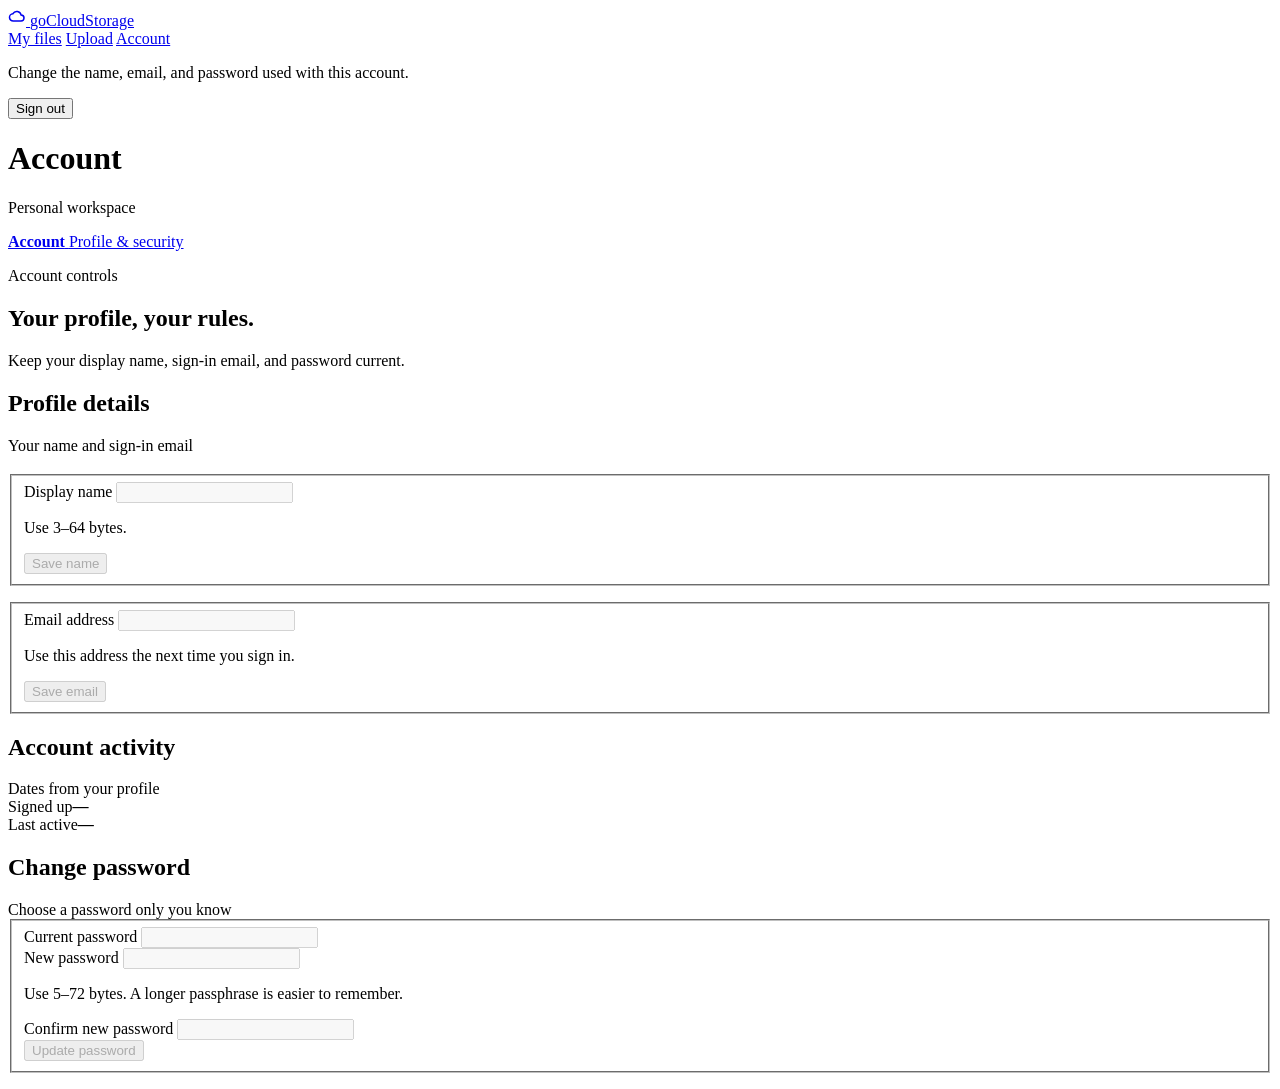
==== static/view/account.html @ 402de176 "feat: Integrated working frontend demo to existing backend logic" ====
<!doctype html>
<html lang="en">
<head>
  <meta charset="utf-8">
  <meta name="viewport" content="width=device-width, initial-scale=1">
  <meta name="description" content="Update your goCloudStorage username, email, and password.">
  <title>Account · goCloudStorage</title>
  <link rel="icon" href="/assets/favicon.svg" type="image/svg+xml">
  <link rel="stylesheet" href="/assets/styles.css">
  <script src="/assets/app.js" defer></script>
</head>
<body class="app-page" data-page="account">
  <div class="app-shell">
    <aside class="sidebar">
      <a class="brand" href="/" aria-label="goCloudStorage home">
        <span class="brand-mark" aria-hidden="true">
          <svg width="18" height="18" viewBox="0 0 24 24" fill="none"><path d="M7.2 17.4h9.9a4.1 4.1 0 0 0 .3-8.2A5.8 5.8 0 0 0 6.6 7.6a4.9 4.9 0 0 0 .6 9.8Z" stroke="currentColor" stroke-width="2"/></svg>
        </span>
        <span>goCloudStorage</span>
      </a>
      <nav class="sidebar-nav" aria-label="Workspace">
        <a href="/file/home">My files</a>
        <a href="/file/upload">Upload</a>
        <a href="/file/account" aria-current="page">Account</a>
      </nav>
      <div class="sidebar-foot">
        <p class="sidebar-caption">Change the name, email, and password used with this account.</p>
        <form class="signout-form" action="/api/sessions/signout" method="post">
          <button class="button button-secondary button-full" type="submit">Sign out</button>
        </form>
      </div>
    </aside>

    <main class="app-main">
      <header class="topbar">
        <div class="page-title">
          <h1>Account</h1>
          <p>Personal workspace</p>
        </div>
        <a class="user-chip" href="/file/account">
          <span class="user-avatar" data-avatar aria-hidden="true"></span>
          <span class="user-meta">
            <strong data-username>Account</strong>
            <span>Profile &amp; security</span>
          </span>
        </a>
      </header>

      <div class="content">
        <p id="page-status" class="status" role="status" aria-live="polite"></p>
        <div class="welcome-row">
          <div>
            <p class="eyebrow">Account controls</p>
            <h2>Your profile, your rules.</h2>
            <p>Keep your display name, sign-in email, and password current.</p>
          </div>
        </div>

        <div class="account-layout">
          <section class="surface account-card">
            <div class="surface-header">
              <div>
                <h2>Profile details</h2>
                <span>Your name and sign-in email</span>
              </div>
            </div>
            <div class="account-card-body">
              <div class="profile-heading">
                <span class="profile-avatar" data-avatar aria-hidden="true"></span>
                <div>
                  <h2 data-username></h2>
                  <p id="account-email"></p>
                </div>
              </div>

              <form class="form-stack account-form" data-update="name" id="name-form">
                <fieldset disabled>
                  <div class="field">
                    <label for="profile-name">Display name</label>
                    <input id="profile-name" name="userName" minlength="3" maxlength="64" autocomplete="nickname" required>
                    <p class="field-hint">Use 3–64 bytes.</p>
                  </div>
                  <button class="button button-primary" type="submit">Save name</button>
                </fieldset>
                <p class="status" role="status" aria-live="polite"></p>
              </form>

              <form class="form-stack account-form" data-update="email" id="email-form">
                <fieldset disabled>
                  <div class="field">
                    <label for="profile-email">Email address</label>
                    <input id="profile-email" name="email" type="email" maxlength="254" autocomplete="email" required>
                    <p class="field-hint">Use this address the next time you sign in.</p>
                  </div>
                  <button class="button button-primary" type="submit">Save email</button>
                </fieldset>
                <p class="status" role="status" aria-live="polite"></p>
              </form>
            </div>
          </section>

          <div class="account-side">
            <section class="surface account-card">
              <div class="surface-header">
                <div>
                  <h2>Account activity</h2>
                  <span>Dates from your profile</span>
                </div>
              </div>
              <div class="account-card-body">
                <div class="account-facts">
                  <div class="fact-row"><span>Signed up</span><strong id="account-signup">—</strong></div>
                  <div class="fact-row"><span>Last active</span><strong id="account-active">—</strong></div>
                </div>
              </div>
            </section>

            <section class="surface account-card">
              <div class="surface-header">
                <div>
                  <h2>Change password</h2>
                  <span>Choose a password only you know</span>
                </div>
              </div>
              <div class="account-card-body">
                <form class="form-stack account-form" data-update="password" id="password-form">
                  <fieldset disabled>
                    <div class="field">
                      <label for="current-password">Current password</label>
                      <input id="current-password" type="password" name="currentPwd" autocomplete="current-password" minlength="5" maxlength="72" required>
                    </div>
                    <div class="field">
                      <label for="new-password">New password</label>
                      <input id="new-password" type="password" name="newPwd" autocomplete="new-password" minlength="5" maxlength="72" required>
                      <p class="field-hint">Use 5–72 bytes. A longer passphrase is easier to remember.</p>
                    </div>
                    <div class="field">
                      <label for="confirm-password">Confirm new password</label>
                      <input id="confirm-password" type="password" name="confirmPassword" autocomplete="new-password" required>
                    </div>
                    <button class="button button-primary" type="submit">Update password</button>
                  </fieldset>
                  <p class="status" role="status" aria-live="polite"></p>
                </form>
              </div>
            </section>
          </div>
        </div>
      </div>
    </main>
  </div>
</body>
</html>
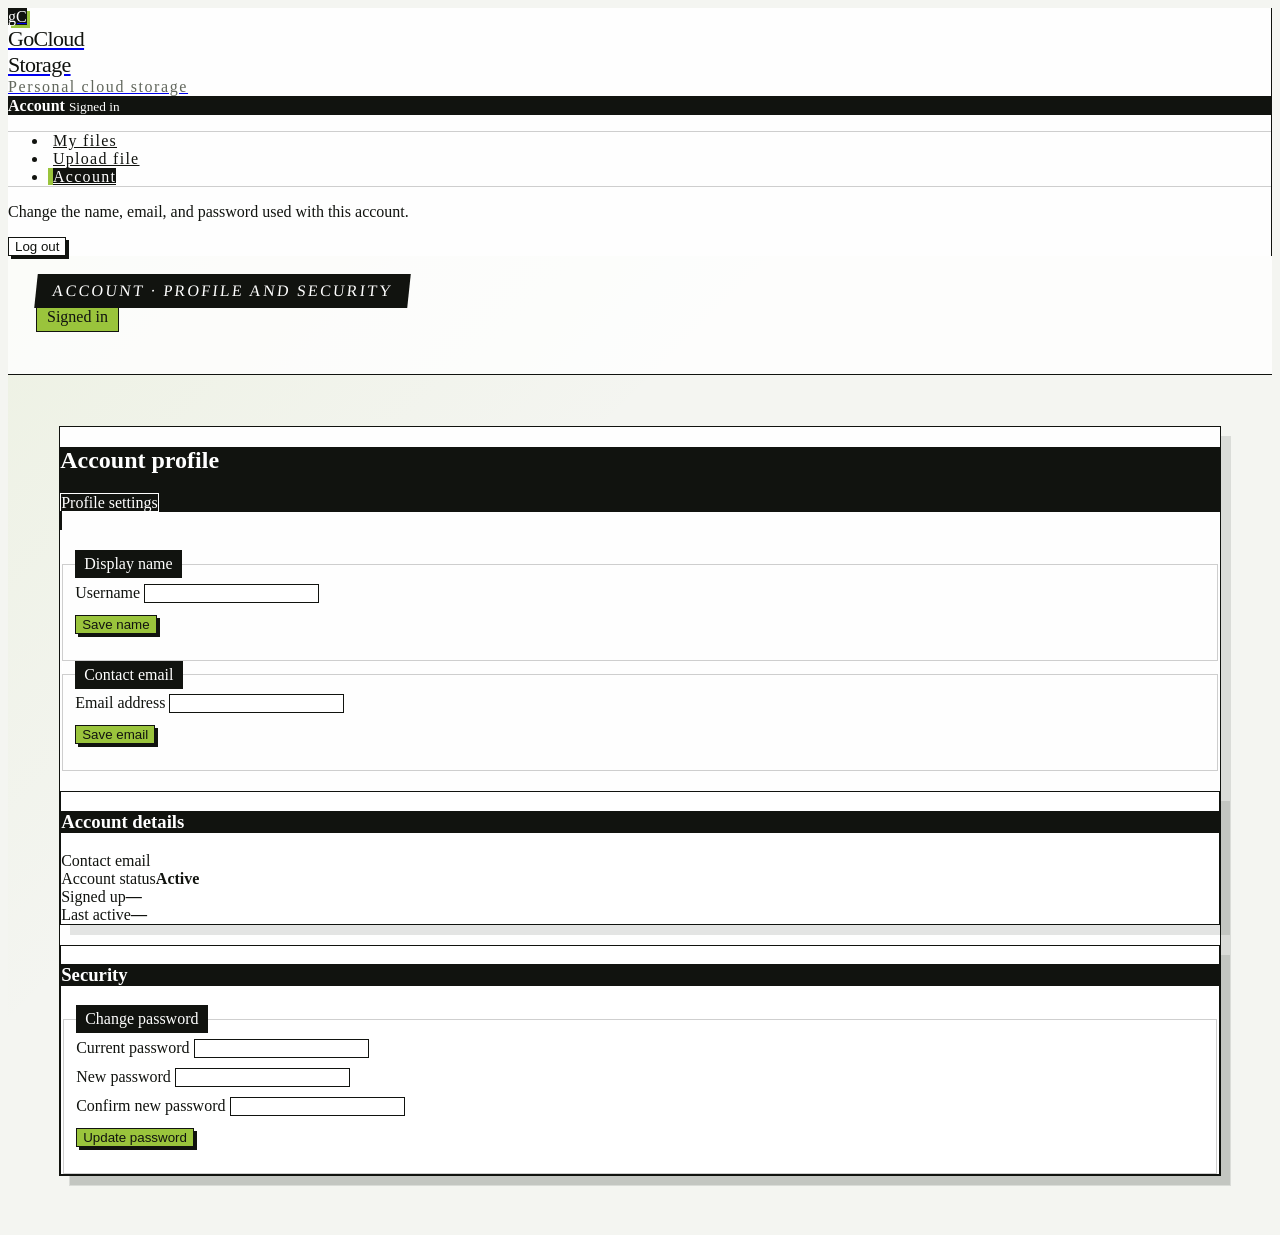
==== commit bf1b8de2: "updated view and readme" ====
--- a/static/view/account.html
+++ b/static/view/account.html
@@ -1,153 +1,205 @@
 <!doctype html>
 <html lang="en">
-<head>
-  <meta charset="utf-8">
-  <meta name="viewport" content="width=device-width, initial-scale=1">
-  <meta name="description" content="Update your goCloudStorage username, email, and password.">
-  <title>Account · goCloudStorage</title>
-  <link rel="icon" href="/assets/favicon.svg" type="image/svg+xml">
-  <link rel="stylesheet" href="/assets/styles.css">
-  <script src="/assets/app.js" defer></script>
-</head>
-<body class="app-page" data-page="account">
-  <div class="app-shell">
-    <aside class="sidebar">
-      <a class="brand" href="/" aria-label="goCloudStorage home">
-        <span class="brand-mark" aria-hidden="true">
-          <svg width="18" height="18" viewBox="0 0 24 24" fill="none"><path d="M7.2 17.4h9.9a4.1 4.1 0 0 0 .3-8.2A5.8 5.8 0 0 0 6.6 7.6a4.9 4.9 0 0 0 .6 9.8Z" stroke="currentColor" stroke-width="2"/></svg>
-        </span>
-        <span>goCloudStorage</span>
-      </a>
-      <nav class="sidebar-nav" aria-label="Workspace">
-        <a href="/file/home">My files</a>
-        <a href="/file/upload">Upload</a>
-        <a href="/file/account" aria-current="page">Account</a>
-      </nav>
-      <div class="sidebar-foot">
-        <p class="sidebar-caption">Change the name, email, and password used with this account.</p>
-        <form class="signout-form" action="/api/sessions/signout" method="post">
-          <button class="button button-secondary button-full" type="submit">Sign out</button>
-        </form>
-      </div>
-    </aside>
-
-    <main class="app-main">
-      <header class="topbar">
-        <div class="page-title">
-          <h1>Account</h1>
-          <p>Personal workspace</p>
+  <head>
+    <meta charset="utf-8">
+    <meta name="viewport" content="width=device-width, initial-scale=1">
+    <meta name="description" content="Update your goCloudStorage username, email, and password.">
+    <link rel="icon" type="image/svg+xml" href="/assets/favicon.svg">
+    <title>Account — goCloudStorage</title>
+    <link rel="stylesheet" href="/assets/styles.css?v=3">
+    <link rel="preconnect" href="https://fonts.googleapis.com">
+    <link rel="preconnect" href="https://fonts.gstatic.com" crossorigin>
+    <link href="https://fonts.googleapis.com/css2?family=IBM+Plex+Mono:wght@400;500;600;700&family=Space+Grotesk:wght@500;600;700;800&display=swap" rel="stylesheet">
+    <style>
+      body.rhine-theme { --r-ink:#11130f; --r-paper:#f4f5f1; --r-white:#fff; --r-green:#9ac43c; --r-line:rgba(17,19,15,.2); background:var(--r-paper); color:var(--r-ink); }
+      body.rhine-theme::before { background:linear-gradient(rgba(17,19,15,.035) 1px,transparent 1px),linear-gradient(90deg,rgba(17,19,15,.025) 1px,transparent 1px); background-size:100% 36px,36px 100%; mix-blend-mode:normal; }
+      .rhine-theme .app-shell { grid-template-columns:260px minmax(0,1fr); min-height:100vh; }
+      .rhine-theme .sidebar { background:rgba(255,255,255,.9); border-right:1px solid var(--r-ink); box-shadow:none; }
+      .rhine-theme .sidebar::before { inset:16px; border:1px solid var(--r-line); background:none; }
+      .rhine-theme .sidebar-head { border-bottom:1px solid var(--r-ink); }
+      .rhine-theme .brand-mark { background:var(--r-ink); color:var(--r-white); border:0; box-shadow:3px 3px 0 var(--r-green); }
+      .rhine-theme .brand-title { color:var(--r-ink); font-size:22px; letter-spacing:-.03em; }
+      .rhine-theme .brand-sub { color:#62675d; letter-spacing:.1em; }
+      .rhine-theme .sidebar-user { background:var(--r-ink); border:0; color:var(--r-white); }
+      .rhine-theme .sidebar-user strong { color:var(--r-white); }
+      .rhine-theme .user-avatar { background:var(--r-green); color:var(--r-ink); border:0; }
+      .rhine-theme .sidebar-nav { border-top:1px solid var(--r-line); border-bottom:1px solid var(--r-line); }
+      .rhine-theme .sidebar-nav a { border:0; border-left:5px solid transparent; color:var(--r-ink); background:transparent; letter-spacing:.08em; }
+      .rhine-theme .sidebar-nav a:hover { background:rgba(154,196,60,.14); }
+      .rhine-theme .sidebar-nav a.is-active { background:var(--r-ink); color:var(--r-white); border-left-color:var(--r-green); }
+      .rhine-theme .sidebar-foot { border-top:0; }
+      .rhine-theme .app-main { background:linear-gradient(135deg,rgba(154,196,60,.08),transparent 35%); }
+      .rhine-theme .topbar { min-height:82px; background:rgba(255,255,255,.8); border-bottom:1px solid var(--r-ink); box-shadow:none; padding:18px 28px; }
+      .rhine-theme .topbar-title { display:inline-block; background:var(--r-ink); color:var(--r-white); padding:8px 16px; letter-spacing:.14em; transform:skewX(-6deg); }
+      .rhine-theme .led-indicator { background:var(--r-green); color:var(--r-ink); border:1px solid var(--r-ink); padding:6px 10px; }
+      .rhine-theme .led-indicator::before { display:none; }
+      .rhine-theme .content { padding:clamp(22px,4vw,54px); }
+      .rhine-theme .card,.rhine-theme .surface { background:rgba(255,255,255,.95); border:1px solid var(--r-ink); border-radius:0; box-shadow:10px 10px 0 rgba(17,19,15,.11); }
+      .rhine-theme .card::before { height:8px; background:var(--r-green); }
+      .rhine-theme .card-head { background:var(--r-ink); color:var(--r-white); border-bottom:0; }
+      .rhine-theme .card-head h2,.rhine-theme .card-head h3 { color:var(--r-white); }
+      .rhine-theme .chip { border:1px solid var(--r-white); background:transparent; color:var(--r-white); box-shadow:none; }
+      .rhine-theme .upload-card { background:rgba(255,255,255,.96); }
+      .rhine-theme .upload-card .card-head { padding:12px 14px; margin:-18px -18px 18px; }
+      .rhine-theme .upload-zone { background:linear-gradient(135deg,rgba(154,196,60,.13),rgba(255,255,255,.8)); border:1px dashed var(--r-ink); }
+      .rhine-theme .file-picker + label { background:var(--r-ink); color:var(--r-white); border:1px solid var(--r-ink); box-shadow:4px 4px 0 var(--r-green); }
+      .rhine-theme .button { border:1px solid var(--r-ink); border-radius:0; box-shadow:3px 3px 0 var(--r-ink); }
+      .rhine-theme .button-primary { background:var(--r-green); color:var(--r-ink); }
+      .rhine-theme .button-secondary { background:var(--r-white); color:var(--r-ink); }
+      .rhine-theme .files-table thead { background:var(--r-ink); }
+      .rhine-theme .files-table tbody td { border-color:var(--r-line); }
+      .rhine-theme .file-type { background:var(--r-green); border:1px solid var(--r-ink); }
+      .rhine-theme .row-action { border:1px solid var(--r-ink); box-shadow:2px 2px 0 var(--r-ink); background:var(--r-white); }
+      .rhine-theme .row-action.danger { background:#f0d9d2; color:#6d261c; }
+      .rhine-theme .pager { border-top:1px solid var(--r-ink); background:#f0f2ec; }
+      .rhine-theme input { border:1px solid var(--r-ink); border-radius:0; background:var(--r-white); box-shadow:none; }
+      .rhine-theme input:focus { outline:3px solid rgba(154,196,60,.42); border-color:var(--r-ink); }
+      .rhine-theme fieldset { border:1px solid var(--r-line); }
+      .rhine-theme legend { background:var(--r-ink); color:var(--r-white); padding:5px 9px; }
+      .rhine-theme .profile-avatar { background:var(--r-green); color:var(--r-ink); border:1px solid var(--r-ink); }
+      .rhine-theme dialog { border:1px solid var(--r-ink); border-radius:0; box-shadow:14px 14px 0 rgba(17,19,15,.2); }
+      .rhine-theme dialog::backdrop { background:rgba(17,19,15,.62); }
+      .rhine-theme progress { border:1px solid var(--r-ink); }
+      .rhine-theme progress::-webkit-progress-value { background:var(--r-green); }
+      @media(max-width:960px){ .rhine-theme .app-shell{grid-template-columns:1fr}.rhine-theme .sidebar{border-right:0;border-bottom:1px solid var(--r-ink)}.rhine-theme .content{padding:20px}.rhine-theme .topbar{padding:14px 18px}.rhine-theme .content-grid{grid-template-columns:1fr} }
+    </style>
+  </head>
+  <body class="app-page rhine-theme" data-page="account">
+    <div class="app-shell">
+      <aside class="sidebar" aria-label="Application">
+        <div class="sidebar-head">
+          <a class="brand-block" href="/file/home" aria-label="Go to main page">
+            <span class="brand-mark">gC</span>
+            <div>
+              <div class="brand-title">GoCloud<br>Storage</div>
+              <div class="brand-sub">Personal cloud storage</div>
+            </div>
+          </a>
         </div>
-        <a class="user-chip" href="/file/account">
+
+        <div class="sidebar-user" aria-label="Current user">
           <span class="user-avatar" data-avatar aria-hidden="true"></span>
-          <span class="user-meta">
+          <div class="user-meta">
             <strong data-username>Account</strong>
-            <span>Profile &amp; security</span>
-          </span>
-        </a>
-      </header>
-
-      <div class="content">
-        <p id="page-status" class="status" role="status" aria-live="polite"></p>
-        <div class="welcome-row">
-          <div>
-            <p class="eyebrow">Account controls</p>
-            <h2>Your profile, your rules.</h2>
-            <p>Keep your display name, sign-in email, and password current.</p>
+            <small>Signed in</small>
           </div>
         </div>
 
-        <div class="account-layout">
-          <section class="surface account-card">
-            <div class="surface-header">
-              <div>
-                <h2>Profile details</h2>
-                <span>Your name and sign-in email</span>
-              </div>
+        <ul class="sidebar-nav" aria-label="Primary">
+          <li><a href="/file/home">My files</a></li>
+          <li><a href="/file/upload">Upload file</a></li>
+          <li><a class="is-active" href="/file/account">Account</a></li>
+        </ul>
+
+        <div class="sidebar-foot">
+          <p class="sidebar-caption">Change the name, email, and password used with this account.</p>
+          <form class="signout-form" action="/api/sessions/signout" method="post">
+            <button class="button button-secondary button-full" type="submit">Log out</button>
+          </form>
+        </div>
+      </aside>
+
+      <main class="app-main">
+        <header class="topbar">
+          <div class="topbar-title">ACCOUNT · PROFILE AND SECURITY</div>
+          <div class="topbar-right">
+            <span class="led-indicator">Signed in</span>
+            <span id="page-status" class="status" role="status" aria-live="polite"></span>
+          </div>
+        </header>
+
+        <section class="content content-wide">
+          <div class="card profile-card panel-stack" aria-label="Profile">
+            <div class="card-head">
+              <h2>Account profile</h2>
+              <span class="chip">Profile settings</span>
             </div>
-            <div class="account-card-body">
-              <div class="profile-heading">
+            <div class="card-body">
+              <div class="profile-header">
                 <span class="profile-avatar" data-avatar aria-hidden="true"></span>
-                <div>
+                <div class="profile-info">
                   <h2 data-username></h2>
-                  <p id="account-email"></p>
-                </div>
-              </div>
-
-              <form class="form-stack account-form" data-update="name" id="name-form">
-                <fieldset disabled>
-                  <div class="field">
-                    <label for="profile-name">Display name</label>
-                    <input id="profile-name" name="userName" minlength="3" maxlength="64" autocomplete="nickname" required>
-                    <p class="field-hint">Use 3–64 bytes.</p>
+                </div>
+              </div>
+
+              <div class="account-panel" style="margin-top: 20px;">
+                <form class="form-stack account-form" data-update="name" id="name-form">
+                  <fieldset>
+                    <legend>Display name</legend>
+                    <div class="field">
+                      <label for="profile-name">Username</label>
+                      <input id="profile-name" name="userName" minlength="3" maxlength="64" autocomplete="nickname" required>
+                    </div>
+                    <div style="margin-top: 12px;">
+                      <button class="button button-primary" type="submit">Save name</button>
+                    </div>
+                    <p class="status" role="status" style="margin-top: 10px;"></p>
+                  </fieldset>
+                </form>
+
+                <form class="form-stack account-form" data-update="email" id="email-form">
+                  <fieldset>
+                    <legend>Contact email</legend>
+                    <div class="field">
+                      <label for="profile-email">Email address</label>
+                      <input id="profile-email" name="email" type="email" maxlength="254" autocomplete="email" required>
+                    </div>
+                    <div style="margin-top: 12px;">
+                      <button class="button button-primary" type="submit">Save email</button>
+                    </div>
+                    <p class="status" role="status" style="margin-top: 10px;"></p>
+                  </fieldset>
+                </form>
+              </div>
+
+              <div class="card" style="margin-top: 20px;">
+                <div class="card-head">
+                  <h3>Account details</h3>
+                </div>
+                <div class="card-body">
+                  <div class="facts-grid">
+                    <div class="fact-row"><span>Contact email</span><strong id="account-email"></strong></div>
+                    <div class="fact-row"><span>Account status</span><strong>Active</strong></div>
+                    <div class="fact-row"><span>Signed up</span><strong id="account-signup">—</strong></div>
+                    <div class="fact-row"><span>Last active</span><strong id="account-active">—</strong></div>
                   </div>
-                  <button class="button button-primary" type="submit">Save name</button>
-                </fieldset>
-                <p class="status" role="status" aria-live="polite"></p>
-              </form>
-
-              <form class="form-stack account-form" data-update="email" id="email-form">
-                <fieldset disabled>
-                  <div class="field">
-                    <label for="profile-email">Email address</label>
-                    <input id="profile-email" name="email" type="email" maxlength="254" autocomplete="email" required>
-                    <p class="field-hint">Use this address the next time you sign in.</p>
-                  </div>
-                  <button class="button button-primary" type="submit">Save email</button>
-                </fieldset>
-                <p class="status" role="status" aria-live="polite"></p>
-              </form>
+                </div>
+              </div>
+
+              <div class="card" style="margin-top: 20px;">
+                <div class="card-head">
+                  <h3>Security</h3>
+                </div>
+                <div class="card-body">
+                  <form class="form-stack account-form" data-update="password" id="password-form">
+                    <fieldset>
+                      <legend>Change password</legend>
+                      <div class="field">
+                        <label for="current-password">Current password</label>
+                        <input id="current-password" type="password" name="currentPwd" autocomplete="current-password" minlength="5" maxlength="72" required>
+                      </div>
+                      <div class="field" style="margin-top: 10px;">
+                        <label for="new-password">New password</label>
+                        <input id="new-password" type="password" name="newPwd" autocomplete="new-password" minlength="5" maxlength="72" required>
+                      </div>
+                      <div class="field" style="margin-top: 10px;">
+                        <label for="confirm-password">Confirm new password</label>
+                        <input id="confirm-password" type="password" name="confirmPassword" autocomplete="new-password" required>
+                      </div>
+                      <div style="margin-top: 12px;">
+                        <button class="button button-primary" type="submit">Update password</button>
+                      </div>
+                      <p class="status" role="status" style="margin-top: 10px;"></p>
+                    </fieldset>
+                  </form>
+                </div>
+              </div>
             </div>
-          </section>
-
-          <div class="account-side">
-            <section class="surface account-card">
-              <div class="surface-header">
-                <div>
-                  <h2>Account activity</h2>
-                  <span>Dates from your profile</span>
-                </div>
-              </div>
-              <div class="account-card-body">
-                <div class="account-facts">
-                  <div class="fact-row"><span>Signed up</span><strong id="account-signup">—</strong></div>
-                  <div class="fact-row"><span>Last active</span><strong id="account-active">—</strong></div>
-                </div>
-              </div>
-            </section>
-
-            <section class="surface account-card">
-              <div class="surface-header">
-                <div>
-                  <h2>Change password</h2>
-                  <span>Choose a password only you know</span>
-                </div>
-              </div>
-              <div class="account-card-body">
-                <form class="form-stack account-form" data-update="password" id="password-form">
-                  <fieldset disabled>
-                    <div class="field">
-                      <label for="current-password">Current password</label>
-                      <input id="current-password" type="password" name="currentPwd" autocomplete="current-password" minlength="5" maxlength="72" required>
-                    </div>
-                    <div class="field">
-                      <label for="new-password">New password</label>
-                      <input id="new-password" type="password" name="newPwd" autocomplete="new-password" minlength="5" maxlength="72" required>
-                      <p class="field-hint">Use 5–72 bytes. A longer passphrase is easier to remember.</p>
-                    </div>
-                    <div class="field">
-                      <label for="confirm-password">Confirm new password</label>
-                      <input id="confirm-password" type="password" name="confirmPassword" autocomplete="new-password" required>
-                    </div>
-                    <button class="button button-primary" type="submit">Update password</button>
-                  </fieldset>
-                  <p class="status" role="status" aria-live="polite"></p>
-                </form>
-              </div>
-            </section>
           </div>
-        </div>
-      </div>
-    </main>
-  </div>
-</body>
+        </section>
+      </main>
+    </div>
+
+    <script src="/assets/app.js?v=3"></script>
+  </body>
 </html>
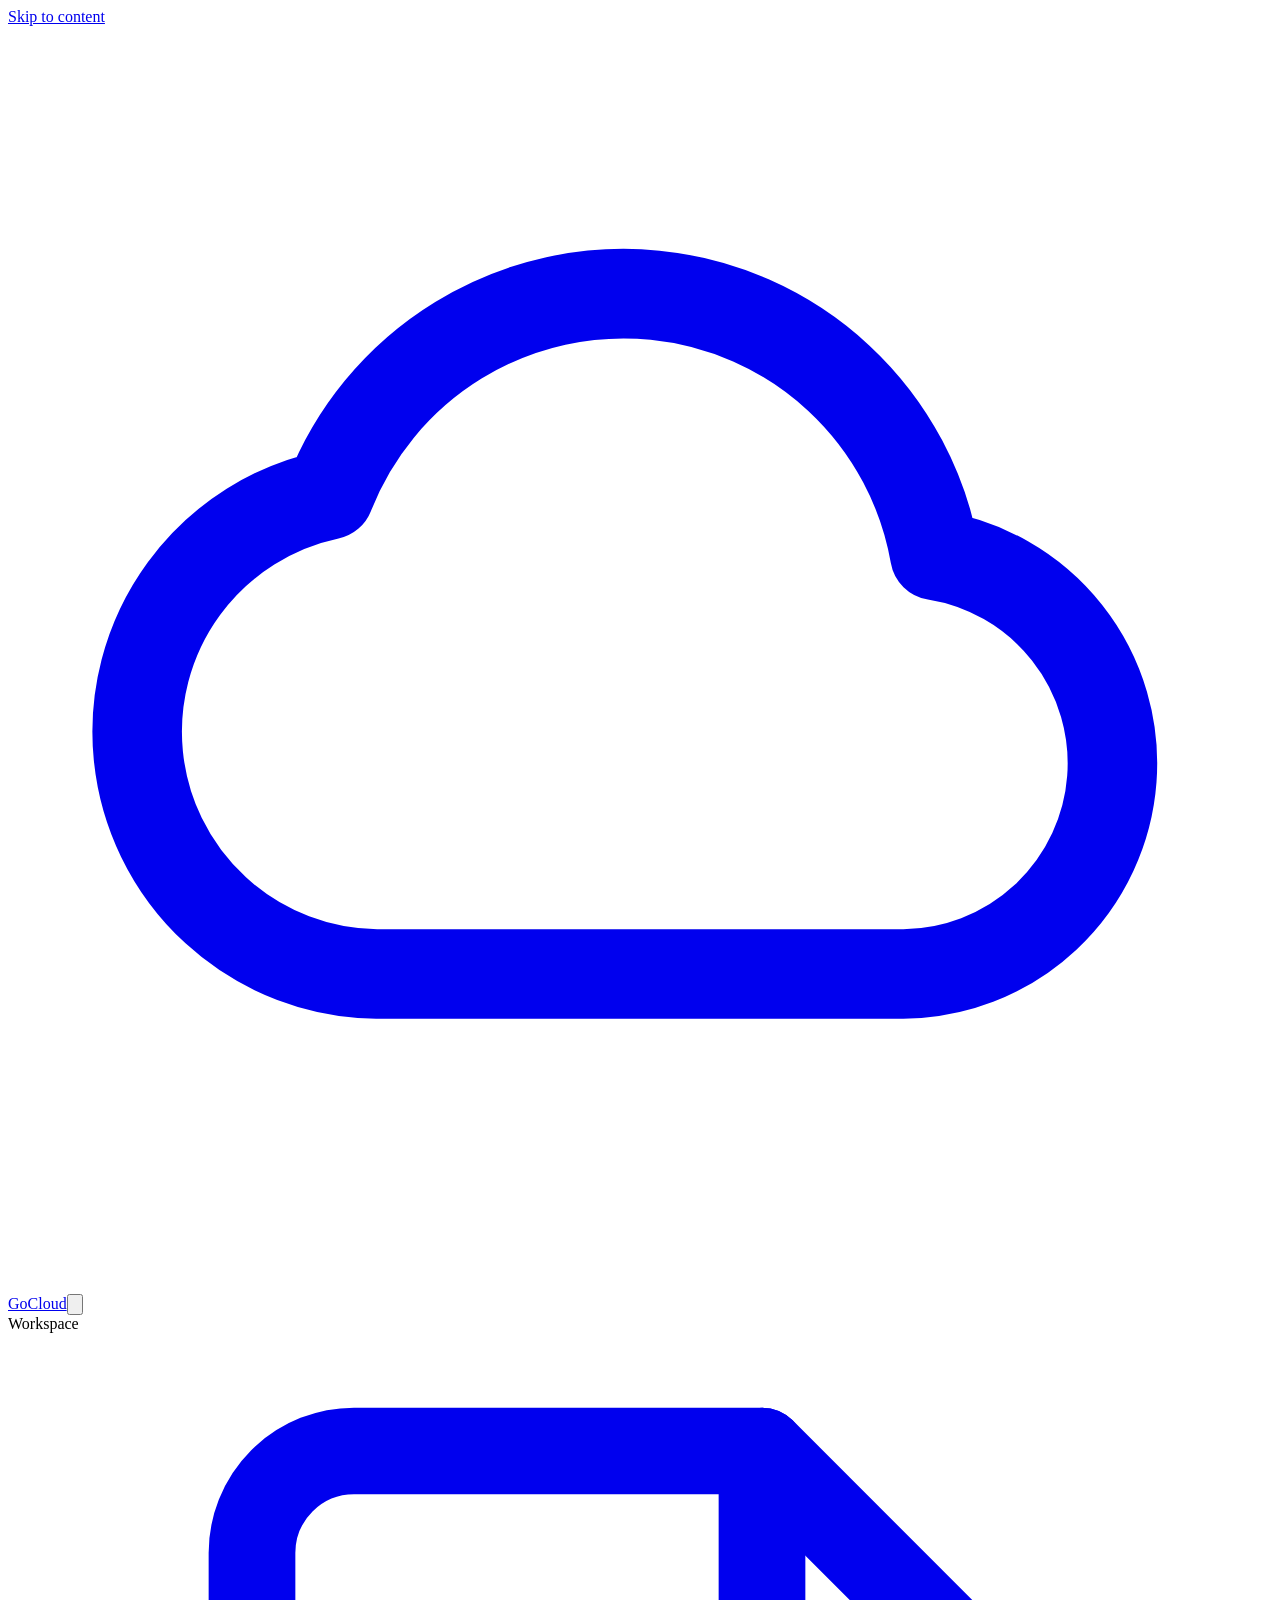
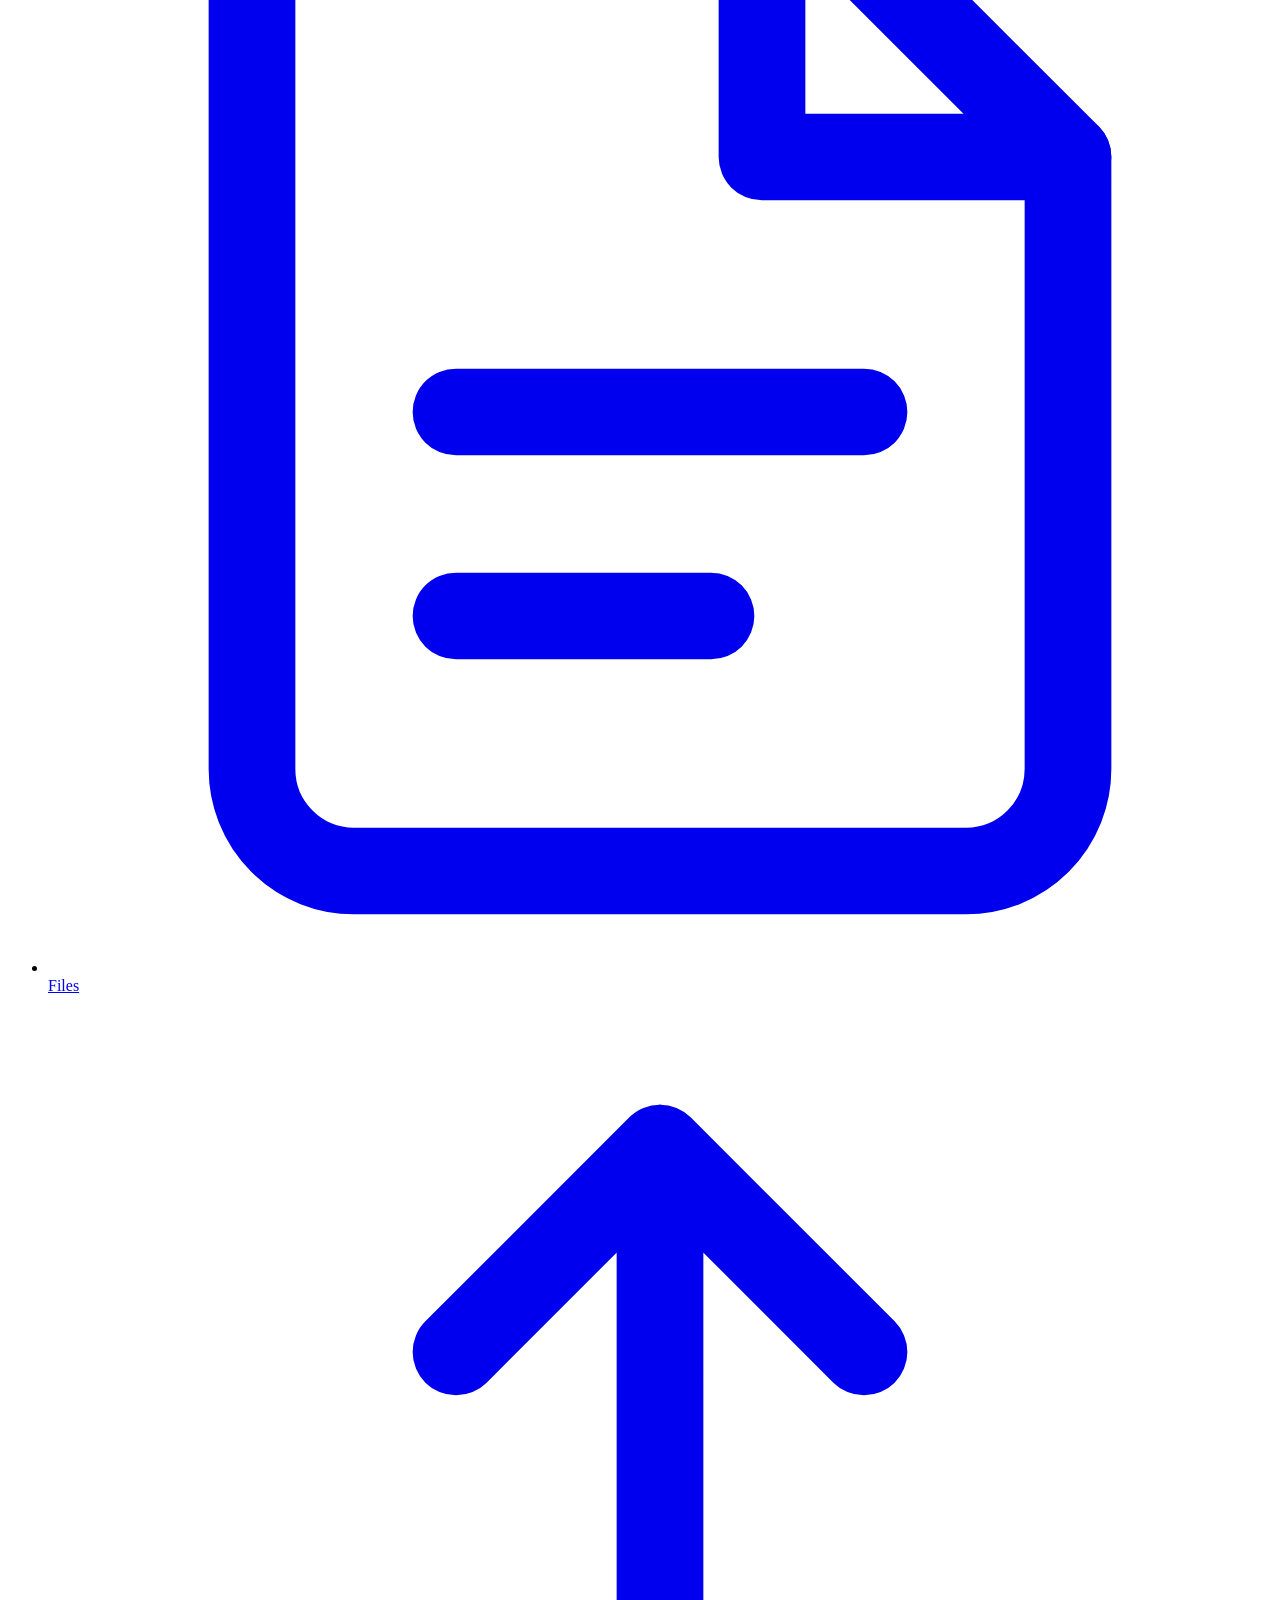
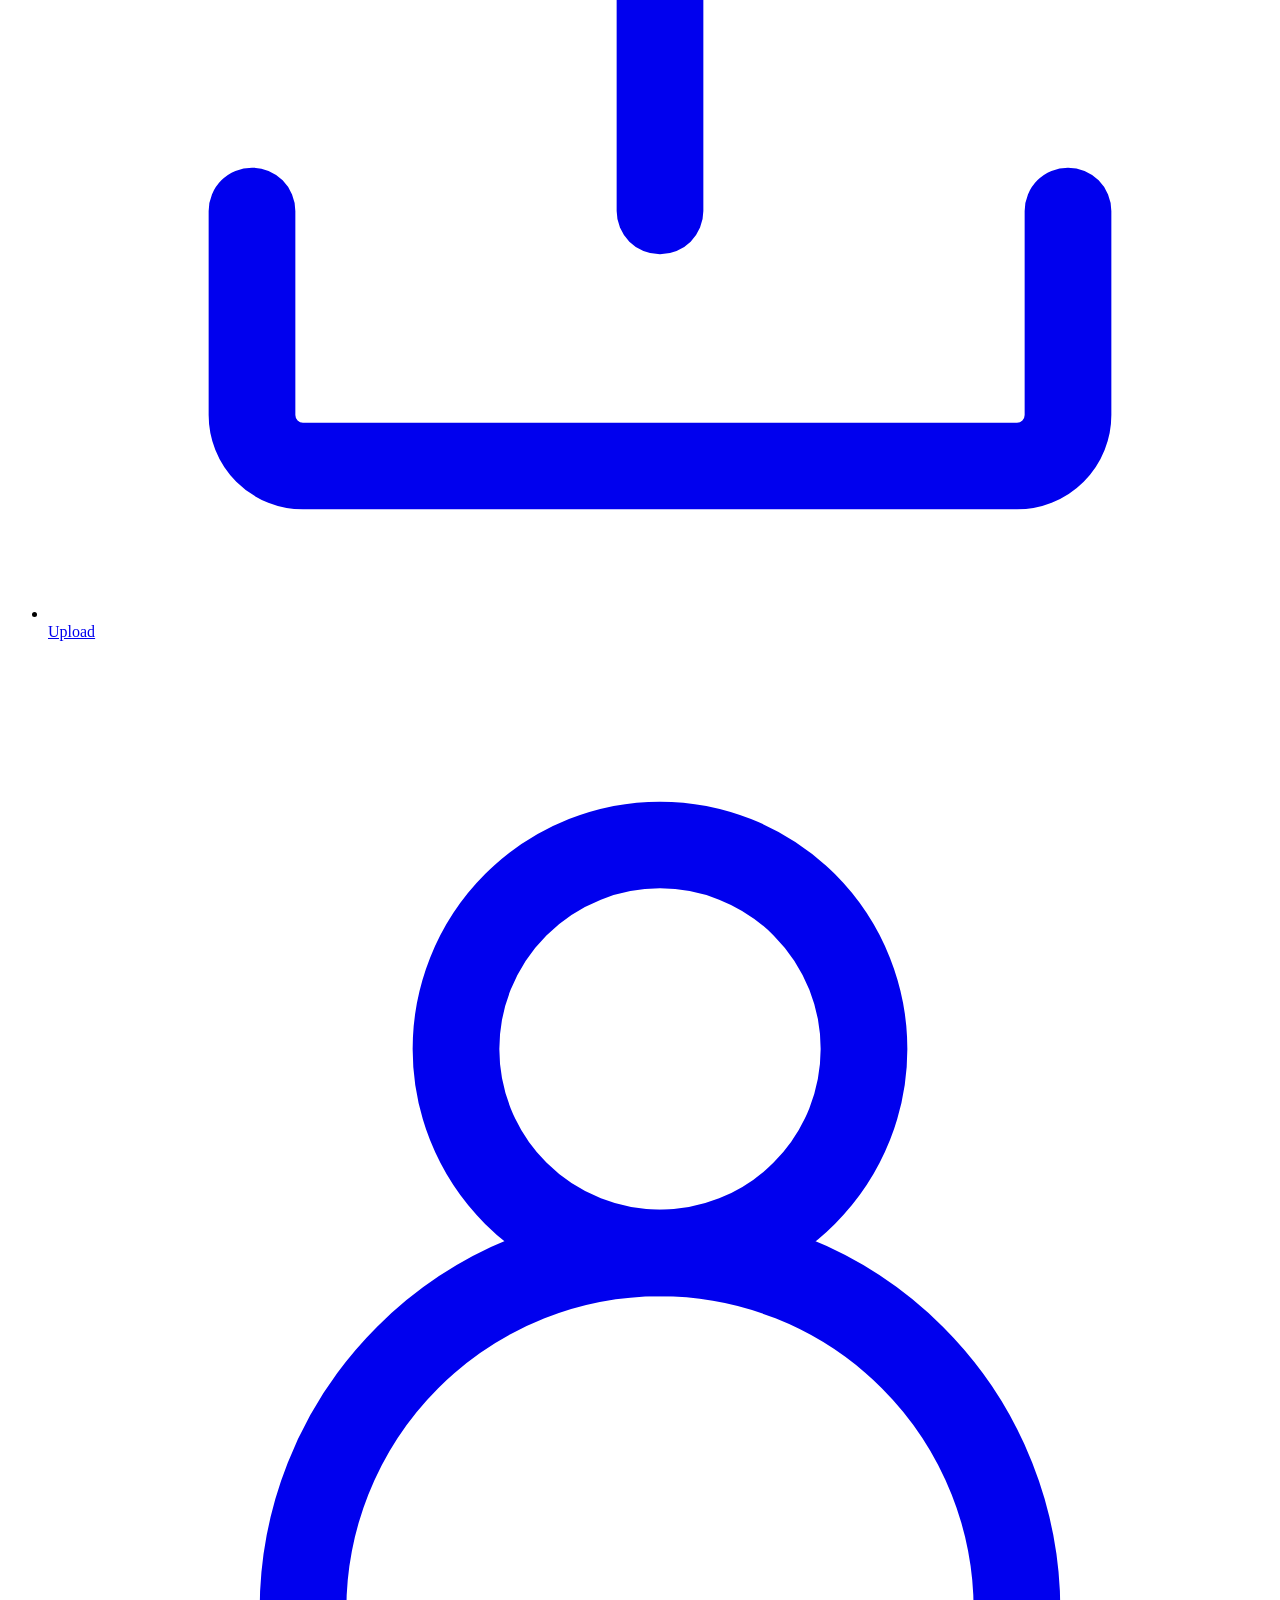
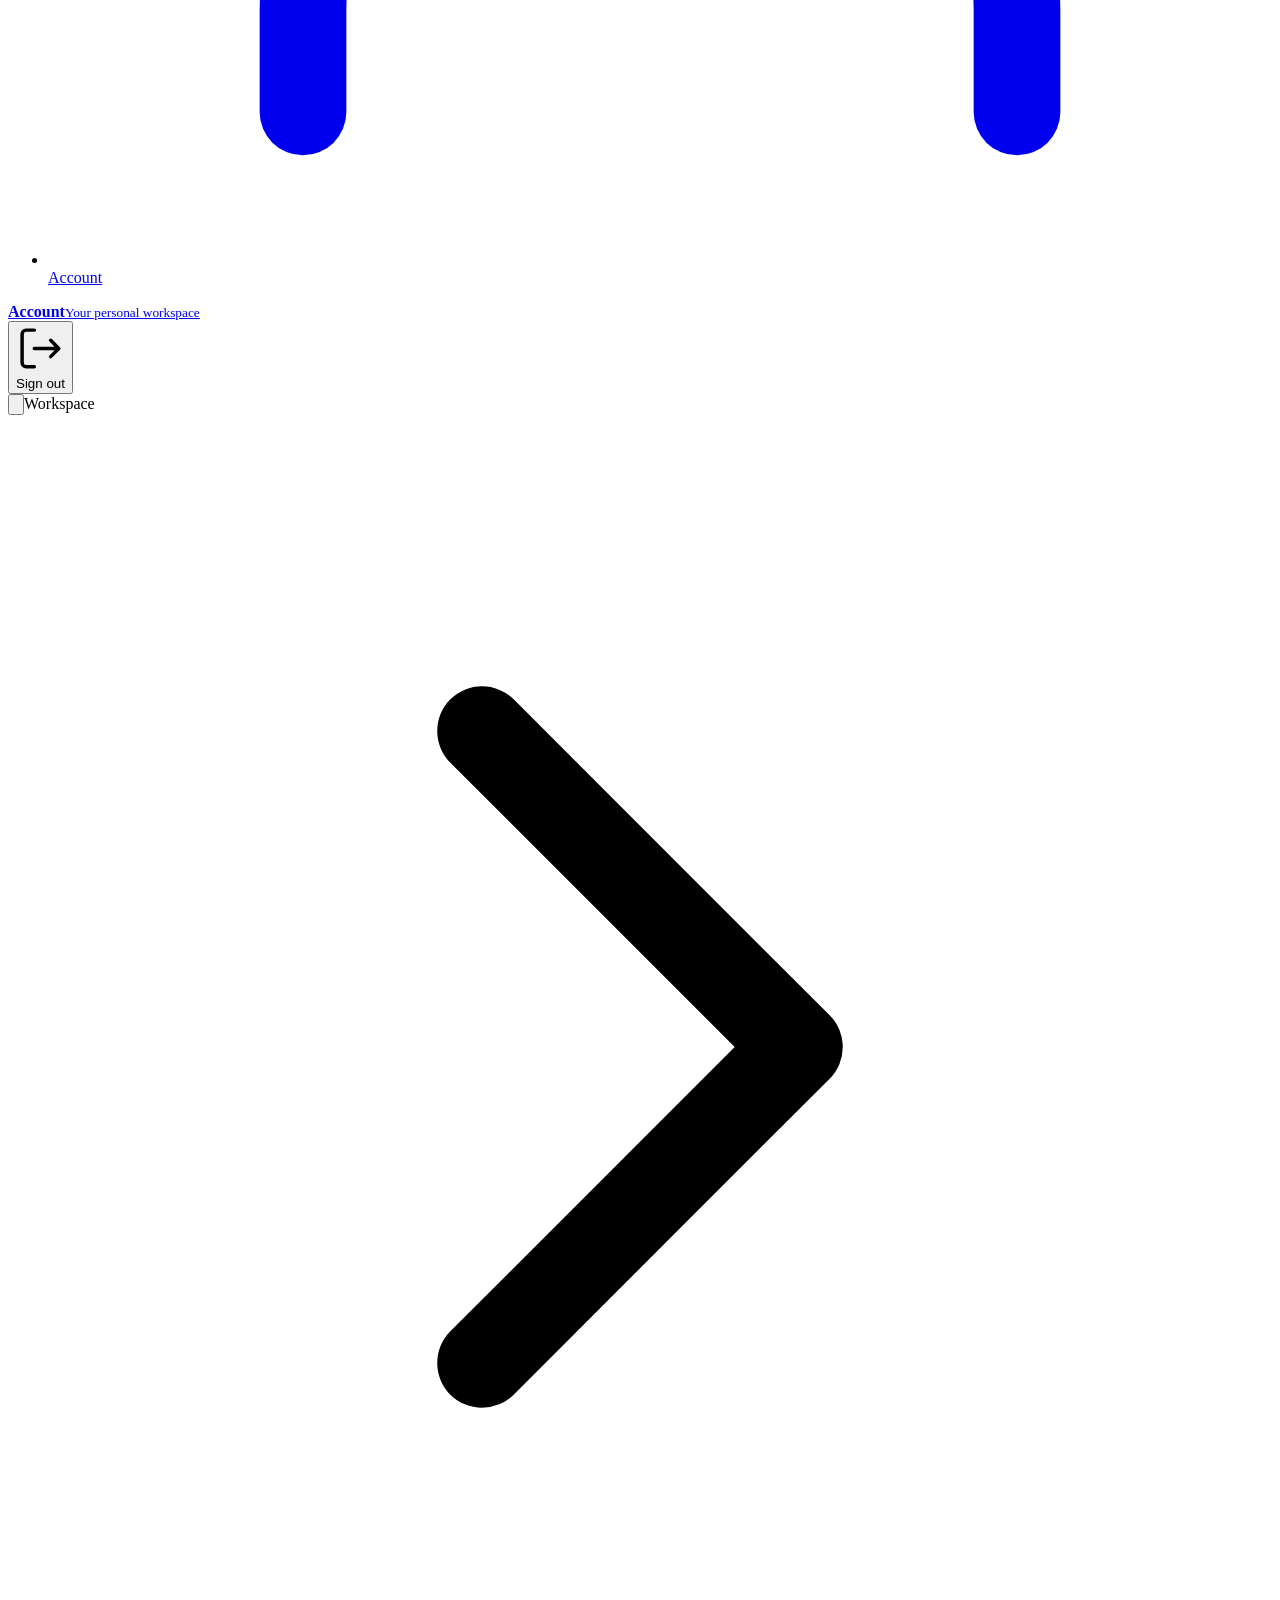
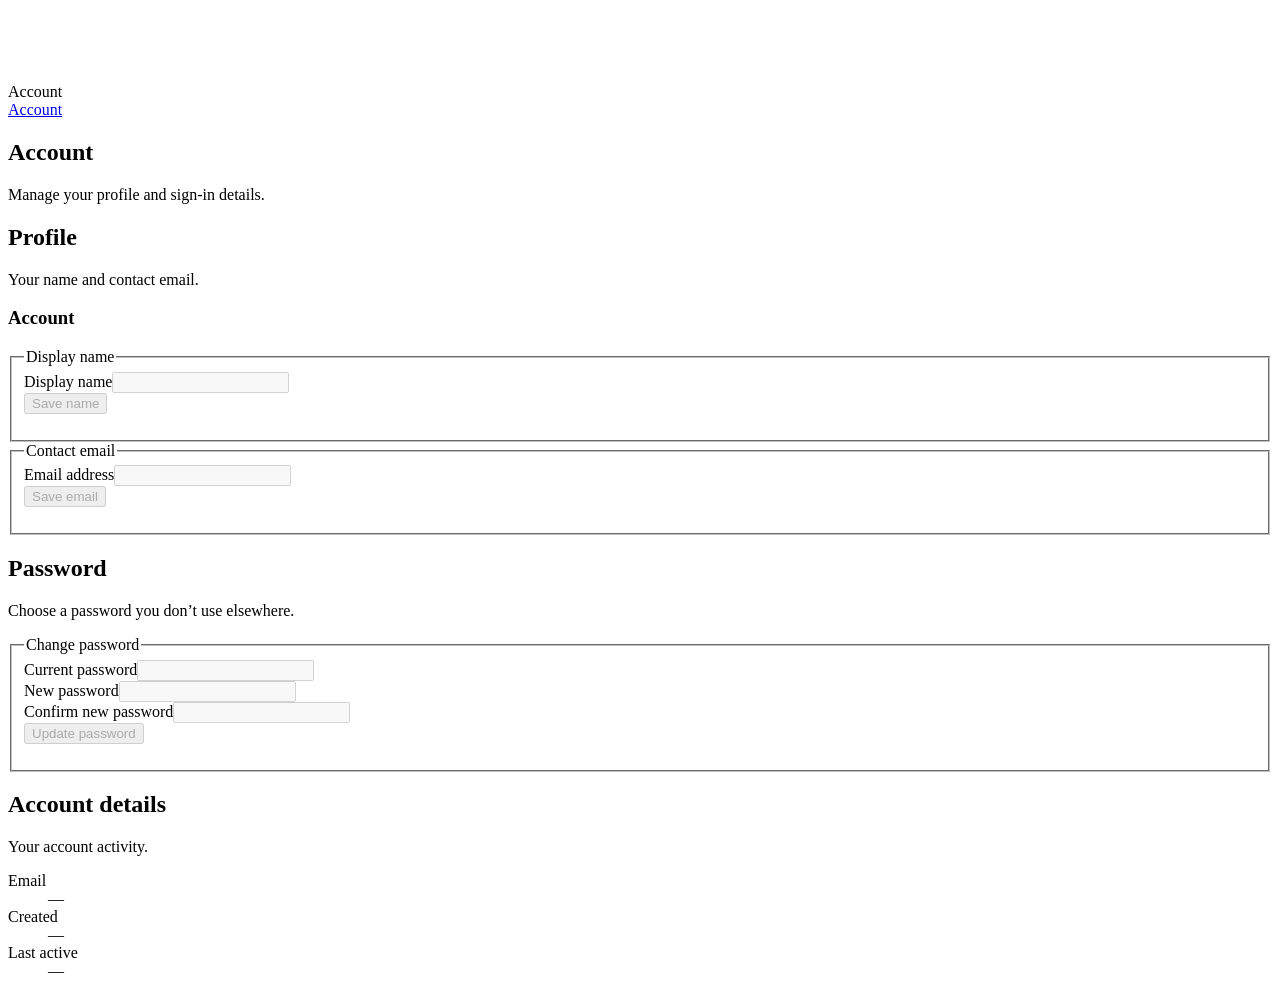
==== commit abf17e7c: "Revised frontend UI design to simpler and more user centric." ====
--- a/static/view/account.html
+++ b/static/view/account.html
@@ -1,205 +1,43 @@
 <!doctype html>
 <html lang="en">
-  <head>
-    <meta charset="utf-8">
-    <meta name="viewport" content="width=device-width, initial-scale=1">
-    <meta name="description" content="Update your goCloudStorage username, email, and password.">
-    <link rel="icon" type="image/svg+xml" href="/assets/favicon.svg">
-    <title>Account — goCloudStorage</title>
-    <link rel="stylesheet" href="/assets/styles.css?v=3">
-    <link rel="preconnect" href="https://fonts.googleapis.com">
-    <link rel="preconnect" href="https://fonts.gstatic.com" crossorigin>
-    <link href="https://fonts.googleapis.com/css2?family=IBM+Plex+Mono:wght@400;500;600;700&family=Space+Grotesk:wght@500;600;700;800&display=swap" rel="stylesheet">
-    <style>
-      body.rhine-theme { --r-ink:#11130f; --r-paper:#f4f5f1; --r-white:#fff; --r-green:#9ac43c; --r-line:rgba(17,19,15,.2); background:var(--r-paper); color:var(--r-ink); }
-      body.rhine-theme::before { background:linear-gradient(rgba(17,19,15,.035) 1px,transparent 1px),linear-gradient(90deg,rgba(17,19,15,.025) 1px,transparent 1px); background-size:100% 36px,36px 100%; mix-blend-mode:normal; }
-      .rhine-theme .app-shell { grid-template-columns:260px minmax(0,1fr); min-height:100vh; }
-      .rhine-theme .sidebar { background:rgba(255,255,255,.9); border-right:1px solid var(--r-ink); box-shadow:none; }
-      .rhine-theme .sidebar::before { inset:16px; border:1px solid var(--r-line); background:none; }
-      .rhine-theme .sidebar-head { border-bottom:1px solid var(--r-ink); }
-      .rhine-theme .brand-mark { background:var(--r-ink); color:var(--r-white); border:0; box-shadow:3px 3px 0 var(--r-green); }
-      .rhine-theme .brand-title { color:var(--r-ink); font-size:22px; letter-spacing:-.03em; }
-      .rhine-theme .brand-sub { color:#62675d; letter-spacing:.1em; }
-      .rhine-theme .sidebar-user { background:var(--r-ink); border:0; color:var(--r-white); }
-      .rhine-theme .sidebar-user strong { color:var(--r-white); }
-      .rhine-theme .user-avatar { background:var(--r-green); color:var(--r-ink); border:0; }
-      .rhine-theme .sidebar-nav { border-top:1px solid var(--r-line); border-bottom:1px solid var(--r-line); }
-      .rhine-theme .sidebar-nav a { border:0; border-left:5px solid transparent; color:var(--r-ink); background:transparent; letter-spacing:.08em; }
-      .rhine-theme .sidebar-nav a:hover { background:rgba(154,196,60,.14); }
-      .rhine-theme .sidebar-nav a.is-active { background:var(--r-ink); color:var(--r-white); border-left-color:var(--r-green); }
-      .rhine-theme .sidebar-foot { border-top:0; }
-      .rhine-theme .app-main { background:linear-gradient(135deg,rgba(154,196,60,.08),transparent 35%); }
-      .rhine-theme .topbar { min-height:82px; background:rgba(255,255,255,.8); border-bottom:1px solid var(--r-ink); box-shadow:none; padding:18px 28px; }
-      .rhine-theme .topbar-title { display:inline-block; background:var(--r-ink); color:var(--r-white); padding:8px 16px; letter-spacing:.14em; transform:skewX(-6deg); }
-      .rhine-theme .led-indicator { background:var(--r-green); color:var(--r-ink); border:1px solid var(--r-ink); padding:6px 10px; }
-      .rhine-theme .led-indicator::before { display:none; }
-      .rhine-theme .content { padding:clamp(22px,4vw,54px); }
-      .rhine-theme .card,.rhine-theme .surface { background:rgba(255,255,255,.95); border:1px solid var(--r-ink); border-radius:0; box-shadow:10px 10px 0 rgba(17,19,15,.11); }
-      .rhine-theme .card::before { height:8px; background:var(--r-green); }
-      .rhine-theme .card-head { background:var(--r-ink); color:var(--r-white); border-bottom:0; }
-      .rhine-theme .card-head h2,.rhine-theme .card-head h3 { color:var(--r-white); }
-      .rhine-theme .chip { border:1px solid var(--r-white); background:transparent; color:var(--r-white); box-shadow:none; }
-      .rhine-theme .upload-card { background:rgba(255,255,255,.96); }
-      .rhine-theme .upload-card .card-head { padding:12px 14px; margin:-18px -18px 18px; }
-      .rhine-theme .upload-zone { background:linear-gradient(135deg,rgba(154,196,60,.13),rgba(255,255,255,.8)); border:1px dashed var(--r-ink); }
-      .rhine-theme .file-picker + label { background:var(--r-ink); color:var(--r-white); border:1px solid var(--r-ink); box-shadow:4px 4px 0 var(--r-green); }
-      .rhine-theme .button { border:1px solid var(--r-ink); border-radius:0; box-shadow:3px 3px 0 var(--r-ink); }
-      .rhine-theme .button-primary { background:var(--r-green); color:var(--r-ink); }
-      .rhine-theme .button-secondary { background:var(--r-white); color:var(--r-ink); }
-      .rhine-theme .files-table thead { background:var(--r-ink); }
-      .rhine-theme .files-table tbody td { border-color:var(--r-line); }
-      .rhine-theme .file-type { background:var(--r-green); border:1px solid var(--r-ink); }
-      .rhine-theme .row-action { border:1px solid var(--r-ink); box-shadow:2px 2px 0 var(--r-ink); background:var(--r-white); }
-      .rhine-theme .row-action.danger { background:#f0d9d2; color:#6d261c; }
-      .rhine-theme .pager { border-top:1px solid var(--r-ink); background:#f0f2ec; }
-      .rhine-theme input { border:1px solid var(--r-ink); border-radius:0; background:var(--r-white); box-shadow:none; }
-      .rhine-theme input:focus { outline:3px solid rgba(154,196,60,.42); border-color:var(--r-ink); }
-      .rhine-theme fieldset { border:1px solid var(--r-line); }
-      .rhine-theme legend { background:var(--r-ink); color:var(--r-white); padding:5px 9px; }
-      .rhine-theme .profile-avatar { background:var(--r-green); color:var(--r-ink); border:1px solid var(--r-ink); }
-      .rhine-theme dialog { border:1px solid var(--r-ink); border-radius:0; box-shadow:14px 14px 0 rgba(17,19,15,.2); }
-      .rhine-theme dialog::backdrop { background:rgba(17,19,15,.62); }
-      .rhine-theme progress { border:1px solid var(--r-ink); }
-      .rhine-theme progress::-webkit-progress-value { background:var(--r-green); }
-      @media(max-width:960px){ .rhine-theme .app-shell{grid-template-columns:1fr}.rhine-theme .sidebar{border-right:0;border-bottom:1px solid var(--r-ink)}.rhine-theme .content{padding:20px}.rhine-theme .topbar{padding:14px 18px}.rhine-theme .content-grid{grid-template-columns:1fr} }
-    </style>
-  </head>
-  <body class="app-page rhine-theme" data-page="account">
-    <div class="app-shell">
-      <aside class="sidebar" aria-label="Application">
-        <div class="sidebar-head">
-          <a class="brand-block" href="/file/home" aria-label="Go to main page">
-            <span class="brand-mark">gC</span>
-            <div>
-              <div class="brand-title">GoCloud<br>Storage</div>
-              <div class="brand-sub">Personal cloud storage</div>
-            </div>
-          </a>
-        </div>
-
-        <div class="sidebar-user" aria-label="Current user">
-          <span class="user-avatar" data-avatar aria-hidden="true"></span>
-          <div class="user-meta">
-            <strong data-username>Account</strong>
-            <small>Signed in</small>
-          </div>
-        </div>
-
-        <ul class="sidebar-nav" aria-label="Primary">
-          <li><a href="/file/home">My files</a></li>
-          <li><a href="/file/upload">Upload file</a></li>
-          <li><a class="is-active" href="/file/account">Account</a></li>
-        </ul>
-
-        <div class="sidebar-foot">
-          <p class="sidebar-caption">Change the name, email, and password used with this account.</p>
-          <form class="signout-form" action="/api/sessions/signout" method="post">
-            <button class="button button-secondary button-full" type="submit">Log out</button>
-          </form>
-        </div>
-      </aside>
-
-      <main class="app-main">
-        <header class="topbar">
-          <div class="topbar-title">ACCOUNT · PROFILE AND SECURITY</div>
-          <div class="topbar-right">
-            <span class="led-indicator">Signed in</span>
-            <span id="page-status" class="status" role="status" aria-live="polite"></span>
-          </div>
-        </header>
-
-        <section class="content content-wide">
-          <div class="card profile-card panel-stack" aria-label="Profile">
-            <div class="card-head">
-              <h2>Account profile</h2>
-              <span class="chip">Profile settings</span>
-            </div>
-            <div class="card-body">
-              <div class="profile-header">
-                <span class="profile-avatar" data-avatar aria-hidden="true"></span>
-                <div class="profile-info">
-                  <h2 data-username></h2>
-                </div>
-              </div>
-
-              <div class="account-panel" style="margin-top: 20px;">
-                <form class="form-stack account-form" data-update="name" id="name-form">
-                  <fieldset>
-                    <legend>Display name</legend>
-                    <div class="field">
-                      <label for="profile-name">Username</label>
-                      <input id="profile-name" name="userName" minlength="3" maxlength="64" autocomplete="nickname" required>
-                    </div>
-                    <div style="margin-top: 12px;">
-                      <button class="button button-primary" type="submit">Save name</button>
-                    </div>
-                    <p class="status" role="status" style="margin-top: 10px;"></p>
-                  </fieldset>
-                </form>
-
-                <form class="form-stack account-form" data-update="email" id="email-form">
-                  <fieldset>
-                    <legend>Contact email</legend>
-                    <div class="field">
-                      <label for="profile-email">Email address</label>
-                      <input id="profile-email" name="email" type="email" maxlength="254" autocomplete="email" required>
-                    </div>
-                    <div style="margin-top: 12px;">
-                      <button class="button button-primary" type="submit">Save email</button>
-                    </div>
-                    <p class="status" role="status" style="margin-top: 10px;"></p>
-                  </fieldset>
-                </form>
-              </div>
-
-              <div class="card" style="margin-top: 20px;">
-                <div class="card-head">
-                  <h3>Account details</h3>
-                </div>
-                <div class="card-body">
-                  <div class="facts-grid">
-                    <div class="fact-row"><span>Contact email</span><strong id="account-email"></strong></div>
-                    <div class="fact-row"><span>Account status</span><strong>Active</strong></div>
-                    <div class="fact-row"><span>Signed up</span><strong id="account-signup">—</strong></div>
-                    <div class="fact-row"><span>Last active</span><strong id="account-active">—</strong></div>
-                  </div>
-                </div>
-              </div>
-
-              <div class="card" style="margin-top: 20px;">
-                <div class="card-head">
-                  <h3>Security</h3>
-                </div>
-                <div class="card-body">
-                  <form class="form-stack account-form" data-update="password" id="password-form">
-                    <fieldset>
-                      <legend>Change password</legend>
-                      <div class="field">
-                        <label for="current-password">Current password</label>
-                        <input id="current-password" type="password" name="currentPwd" autocomplete="current-password" minlength="5" maxlength="72" required>
-                      </div>
-                      <div class="field" style="margin-top: 10px;">
-                        <label for="new-password">New password</label>
-                        <input id="new-password" type="password" name="newPwd" autocomplete="new-password" minlength="5" maxlength="72" required>
-                      </div>
-                      <div class="field" style="margin-top: 10px;">
-                        <label for="confirm-password">Confirm new password</label>
-                        <input id="confirm-password" type="password" name="confirmPassword" autocomplete="new-password" required>
-                      </div>
-                      <div style="margin-top: 12px;">
-                        <button class="button button-primary" type="submit">Update password</button>
-                      </div>
-                      <p class="status" role="status" style="margin-top: 10px;"></p>
-                    </fieldset>
-                  </form>
-                </div>
-              </div>
-            </div>
-          </div>
-        </section>
-      </main>
+<head>
+  <meta charset="utf-8">
+  <meta name="viewport" content="width=device-width, initial-scale=1">
+  <meta name="description" content="GoCloud — your files, in one place.">
+  <link rel="icon" type="image/svg+xml" href="/assets/favicon.svg">
+  <link rel="stylesheet" href="/assets/styles.css?v=10">
+  <title>Account — GoCloud</title>
+</head>
+<body class="app-page" data-page="account">
+<a class="skip-link" href="#main-content">Skip to content</a>
+<div class="app-shell">
+  <aside class="sidebar" id="app-sidebar" aria-label="Application">
+    <div class="sidebar-head"><a class="brand-lock" href="/file/home" aria-label="GoCloud home"><span class="brand-mark"><svg class="icon" viewBox="0 0 24 24" fill="none" stroke="currentColor" stroke-width="1.7" stroke-linecap="round" stroke-linejoin="round" aria-hidden="true"><path d="M7 18h10a4 4 0 0 0 .6-7.95A6 6 0 0 0 6.1 8.9 4.6 4.6 0 0 0 7 18Z"/></svg></span><span class="brand-name">GoCloud</span></a><button class="button button-ghost icon-button mobile-close" type="button" data-close-sidebar aria-label="Close navigation"><svg class="icon" viewBox="0 0 24 24" fill="none" stroke="currentColor" stroke-width="1.7" stroke-linecap="round" stroke-linejoin="round" aria-hidden="true"><path d="m6 6 12 12M6 18 18 6"/></svg></button></div>
+    <div class="workspace-label">Workspace</div>
+    <nav aria-label="Primary"><ul class="sidebar-nav">
+      <li><a  href="/file/home"><svg class="icon" viewBox="0 0 24 24" fill="none" stroke="currentColor" stroke-width="1.7" stroke-linecap="round" stroke-linejoin="round" aria-hidden="true"><path d="M14 2H6a2 2 0 0 0-2 2v16a2 2 0 0 0 2 2h12a2 2 0 0 0 2-2V8Z"/><path d="M14 2v6h6M8 13h8M8 17h5"/></svg><span>Files</span></a></li>
+      <li><a  href="/file/upload"><svg class="icon" viewBox="0 0 24 24" fill="none" stroke="currentColor" stroke-width="1.7" stroke-linecap="round" stroke-linejoin="round" aria-hidden="true"><path d="M12 16V3m-4 4 4-4 4 4M4 16v4a1 1 0 0 0 1 1h14a1 1 0 0 0 1-1v-4"/></svg><span>Upload</span></a></li>
+      <li><a class="is-active" aria-current="page" href="/file/account"><svg class="icon" viewBox="0 0 24 24" fill="none" stroke="currentColor" stroke-width="1.7" stroke-linecap="round" stroke-linejoin="round" aria-hidden="true"><circle cx="12" cy="8" r="4"/><path d="M5 21v-2a7 7 0 0 1 14 0v2"/></svg><span>Account</span></a></li>
+    </ul></nav>
+    <div class="sidebar-foot">
+      <a class="sidebar-user" href="/file/account" aria-label="Manage your account"><span class="user-avatar" data-avatar aria-hidden="true"></span><span class="user-meta"><strong data-username>Account</strong><small class="profile-email">Your personal workspace</small></span></a>
+      <form class="signout-form" action="/api/sessions/signout" method="post"><button class="button button-ghost button-full" type="submit"><svg class="icon" viewBox="0 0 24 24" fill="none" stroke="currentColor" stroke-width="1.7" stroke-linecap="round" stroke-linejoin="round" aria-hidden="true"><path d="M9 3H5a2 2 0 0 0-2 2v14a2 2 0 0 0 2 2h4M9 12h12m-4-4 4 4-4 4"/></svg>Sign out</button></form>
     </div>
-
-    <script src="/assets/app.js?v=3"></script>
-  </body>
+  </aside>
+  <button class="sidebar-backdrop" type="button" data-close-sidebar aria-label="Close navigation" tabindex="-1" hidden></button>
+  <main class="app-main" id="main-content">
+    <header class="topbar"><div class="breadcrumbs"><button class="button button-ghost icon-button mobile-toggle" id="sidebar-toggle" type="button" aria-label="Open navigation" aria-controls="app-sidebar" aria-expanded="false"><svg class="icon" viewBox="0 0 24 24" fill="none" stroke="currentColor" stroke-width="1.7" stroke-linecap="round" stroke-linejoin="round" aria-hidden="true"><path d="M4 6h16M4 12h16M4 18h16"/></svg></button><span>Workspace</span><svg class="icon" viewBox="0 0 24 24" fill="none" stroke="currentColor" stroke-width="1.7" stroke-linecap="round" stroke-linejoin="round" aria-hidden="true"><path d="m9 6 6 6-6 6"/></svg><span class="breadcrumb-current">Account</span></div><a class="topbar-account" href="/file/account"><span class="user-avatar" data-avatar aria-hidden="true"></span><span data-username>Account</span></a></header>
+    <div class="page-notice"><p id="page-status" class="status" role="status" aria-live="polite"></p></div>
+    <section class="content content-settings"><div class="page-heading"><div><h1>Account</h1><p>Manage your profile and sign-in details.</p></div></div>
+  <section class="settings-section" aria-labelledby="profile-title"><div class="settings-description"><h2 id="profile-title">Profile</h2><p>Your name and contact email.</p></div><div class="card settings-card"><div class="profile-header"><span class="profile-avatar" data-avatar aria-hidden="true"></span><div class="profile-info"><h3 data-username>Account</h3><p class="profile-email"></p></div></div>
+    <form class="account-form" data-update="name" id="name-form"><fieldset disabled><legend class="sr-only">Display name</legend><div class="field"><label for="profile-name">Display name</label><input id="profile-name" name="userName" minlength="3" maxlength="64" autocomplete="nickname" required></div><button class="button button-secondary" type="submit">Save name</button><p class="status" role="status"></p></fieldset></form>
+    <form class="account-form" data-update="email" id="email-form"><fieldset disabled><legend class="sr-only">Contact email</legend><div class="field"><label for="profile-email">Email address</label><input id="profile-email" name="email" type="email" maxlength="254" autocomplete="email" required></div><button class="button button-secondary" type="submit">Save email</button><p class="status" role="status"></p></fieldset></form>
+  </div></section>
+  <section class="settings-section" aria-labelledby="security-title"><div class="settings-description"><h2 id="security-title">Password</h2><p>Choose a password you don’t use elsewhere.</p></div><div class="card settings-card"><form data-update="password" id="password-form" class="account-form"><fieldset disabled><legend class="sr-only">Change password</legend><div class="field"><label for="current-password">Current password</label><input id="current-password" type="password" name="currentPwd" autocomplete="current-password" minlength="5" maxlength="72" required></div><div class="field"><label for="new-password">New password</label><input id="new-password" type="password" name="newPwd" autocomplete="new-password" minlength="5" maxlength="72" required></div><div class="field"><label for="confirm-password">Confirm new password</label><input id="confirm-password" type="password" name="confirmPassword" autocomplete="new-password" required></div><button class="button button-secondary" type="submit">Update password</button><p class="status" role="status"></p></fieldset></form></div></section>
+  <section class="settings-section" aria-labelledby="details-title"><div class="settings-description"><h2 id="details-title">Account details</h2><p>Your account activity.</p></div><dl class="card account-facts"><div><dt>Email</dt><dd id="account-email">—</dd></div><div><dt>Created</dt><dd id="account-signup">—</dd></div><div><dt>Last active</dt><dd id="account-active">—</dd></div></dl></section>
+</section>
+  </main>
+</div>
+<script src="/assets/app.js?v=10"></script>
+</body>
 </html>
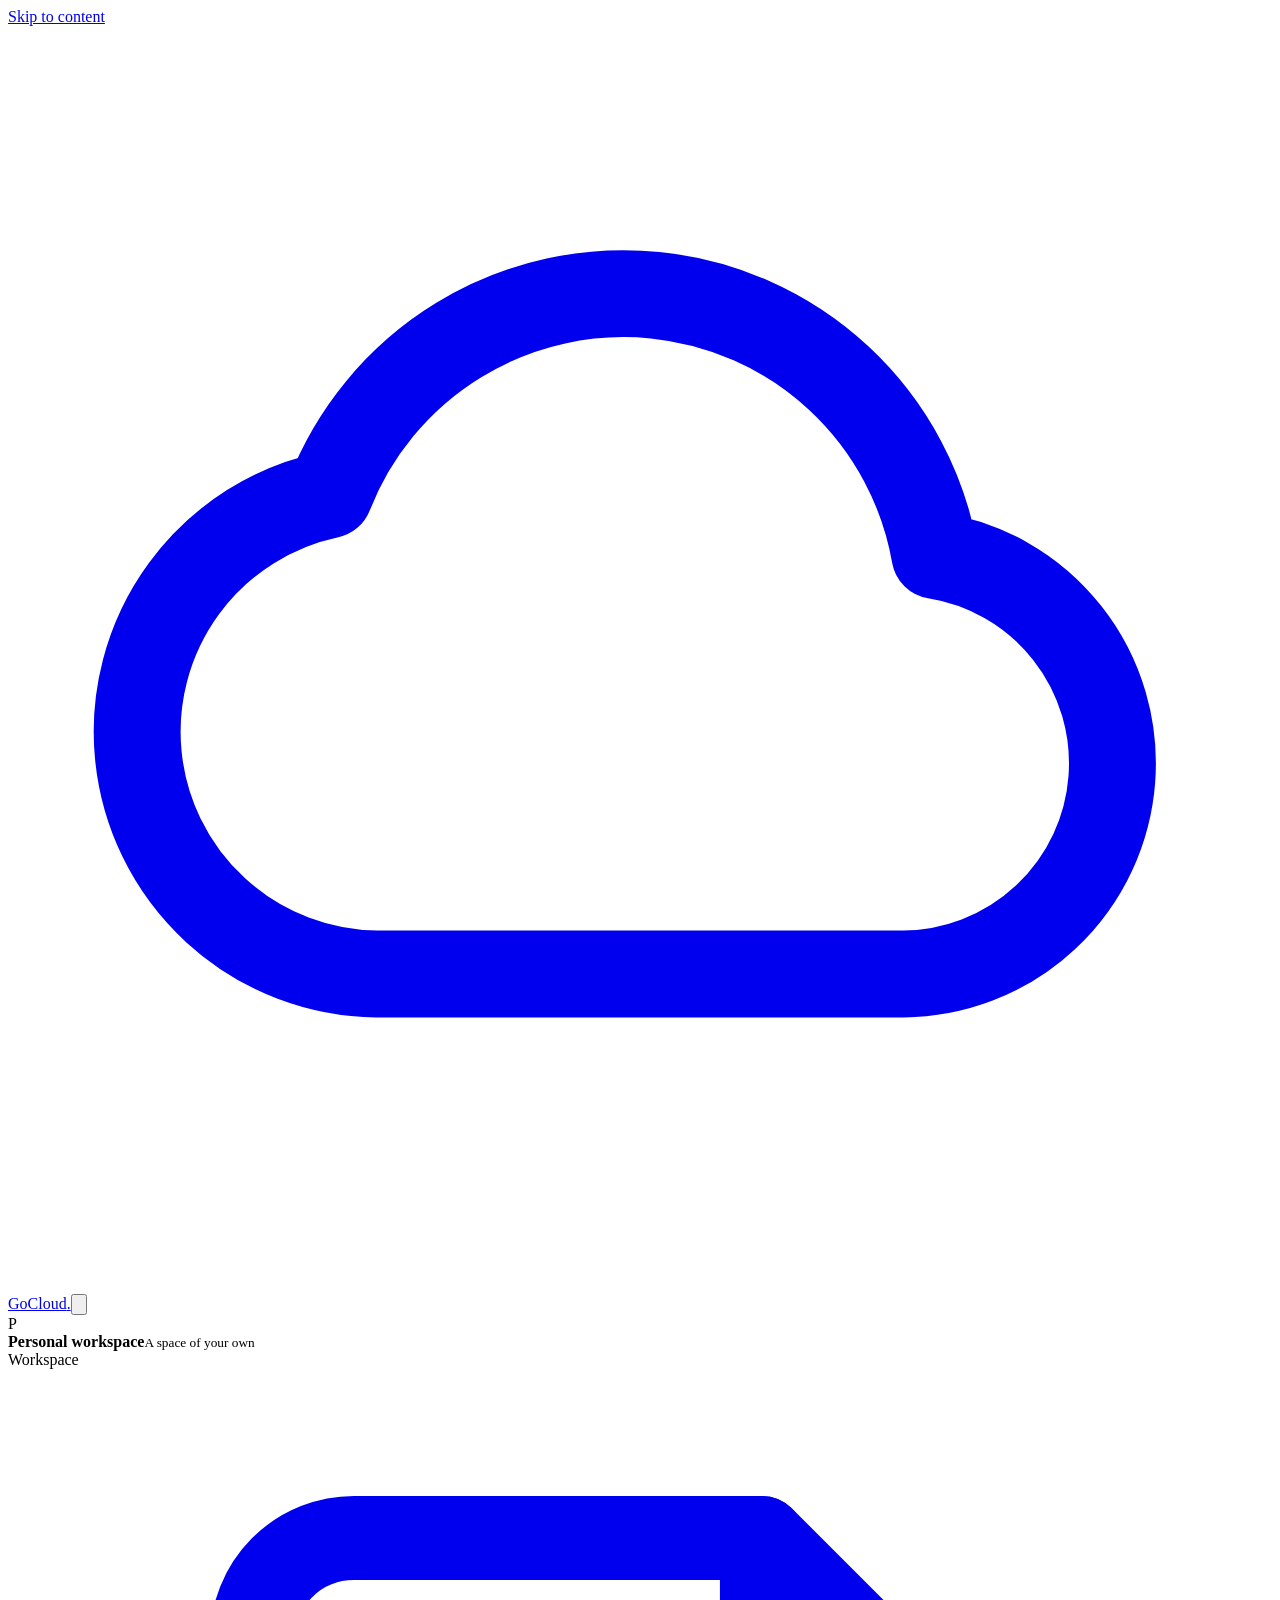
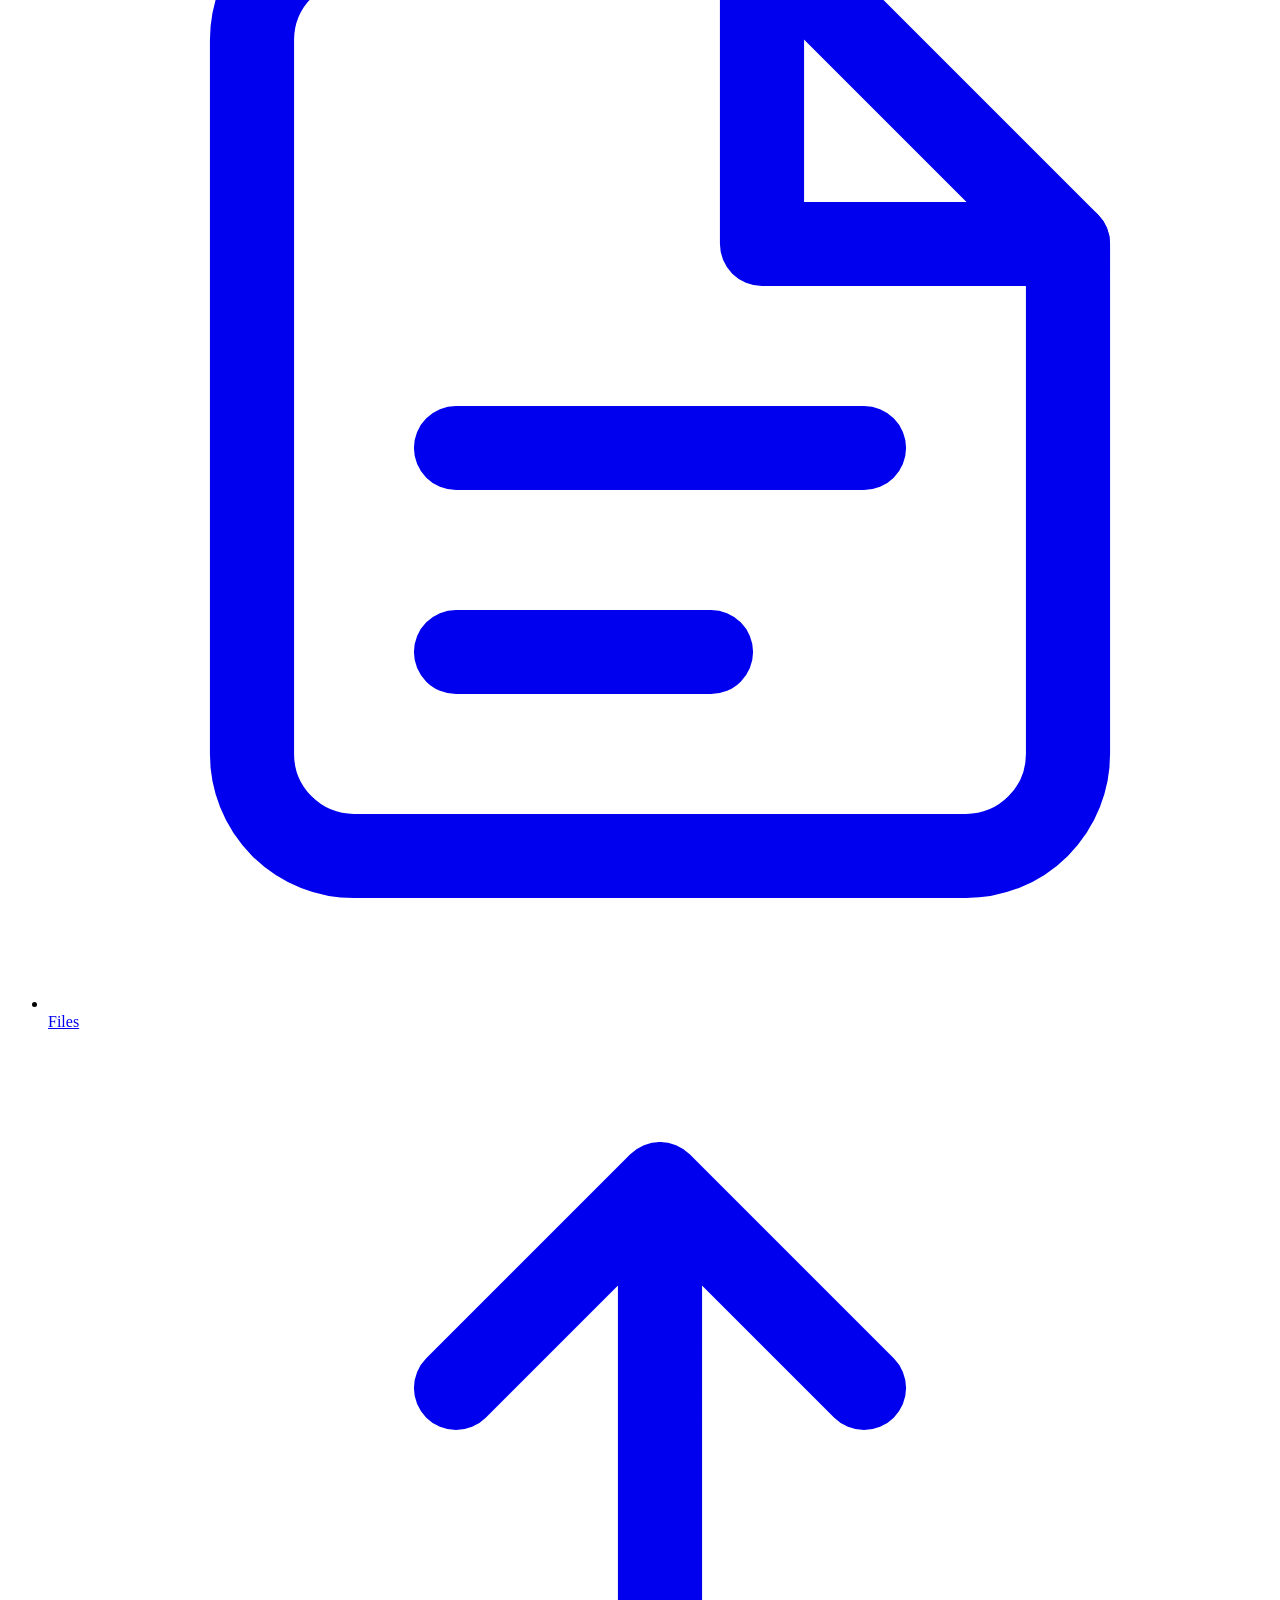
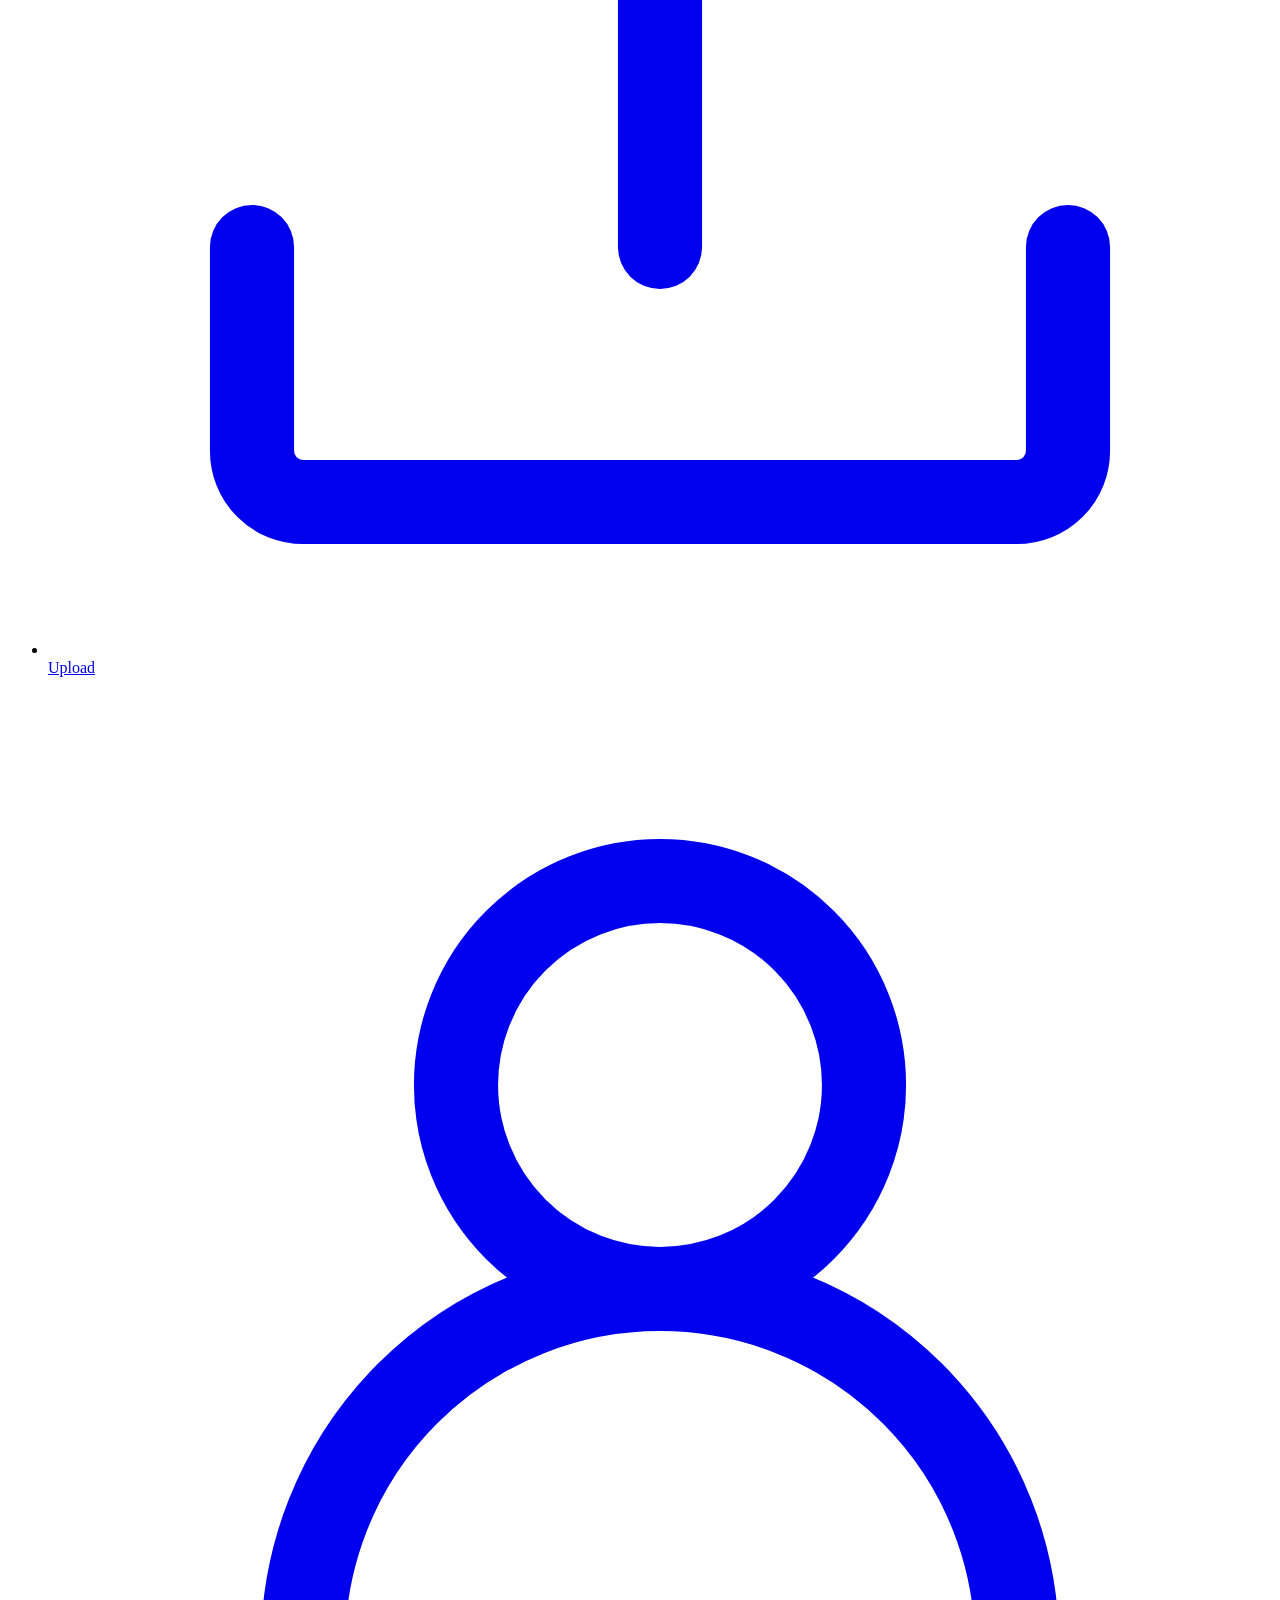
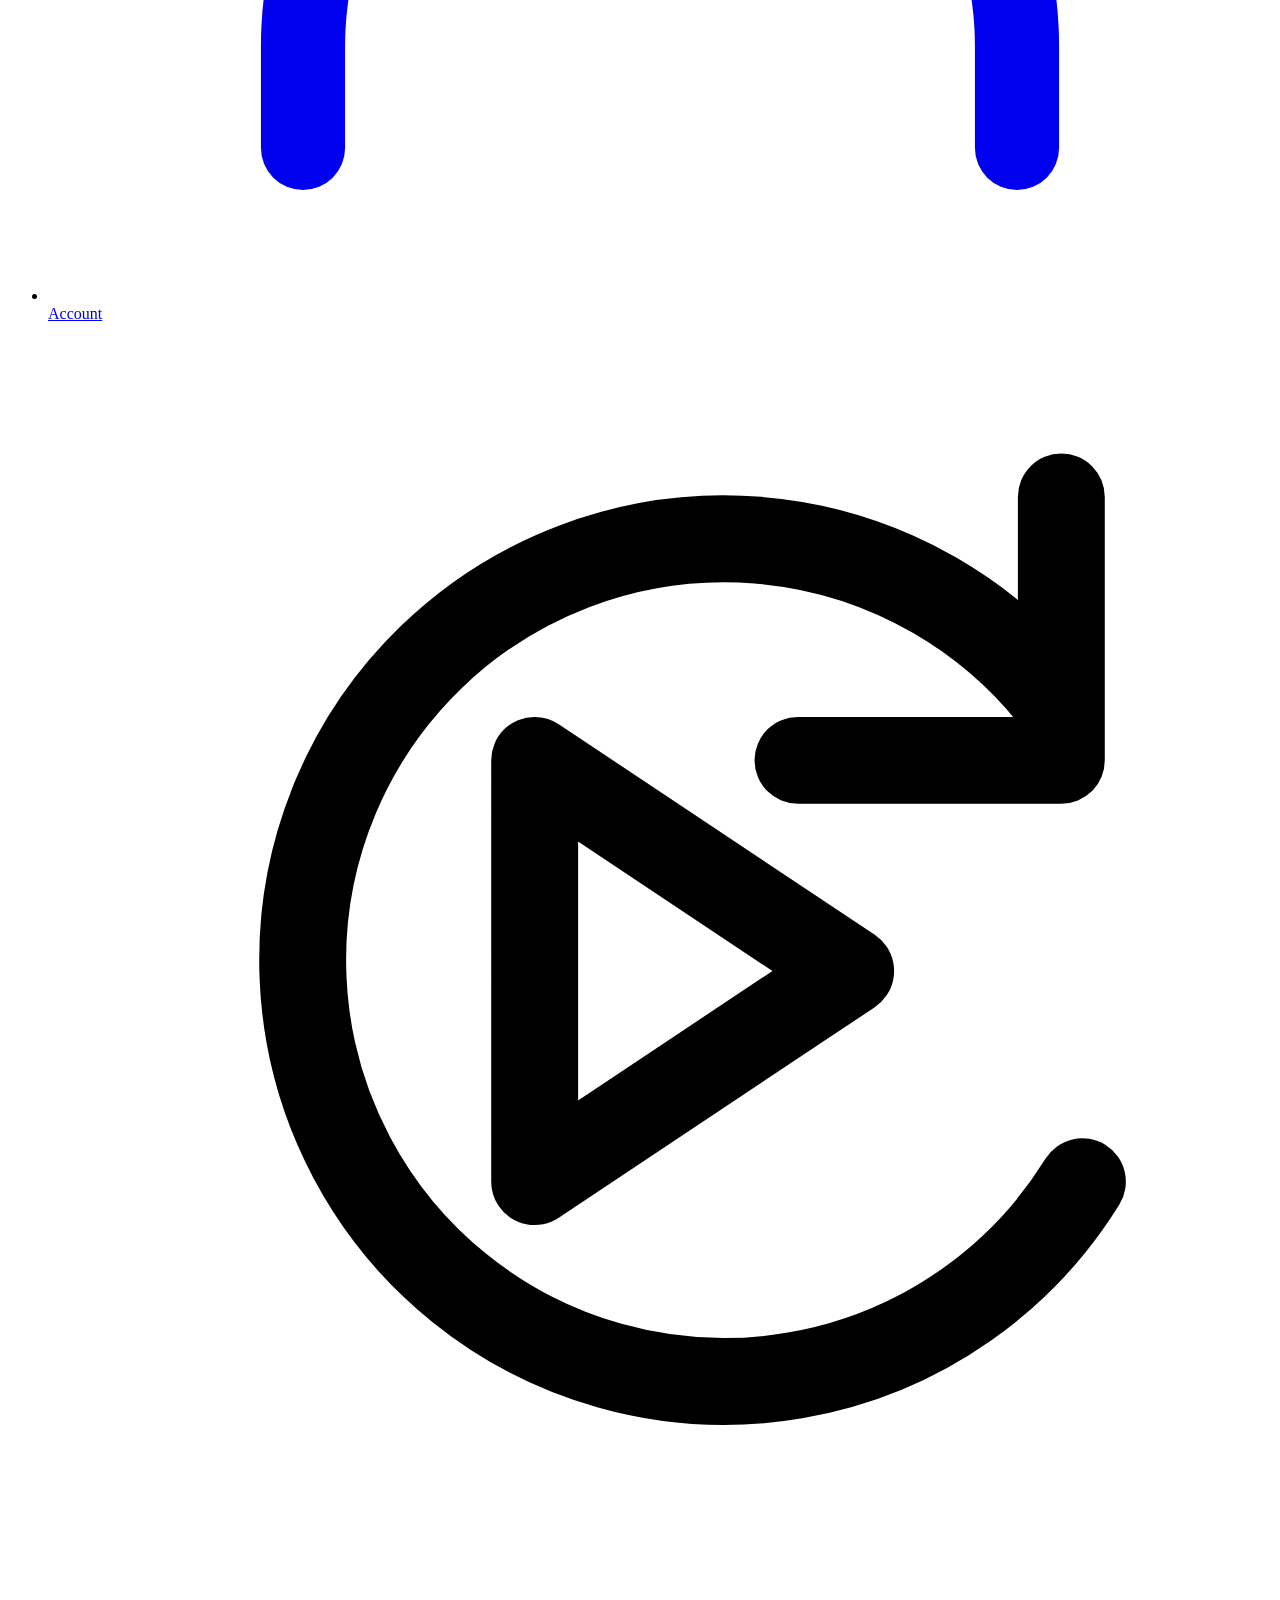
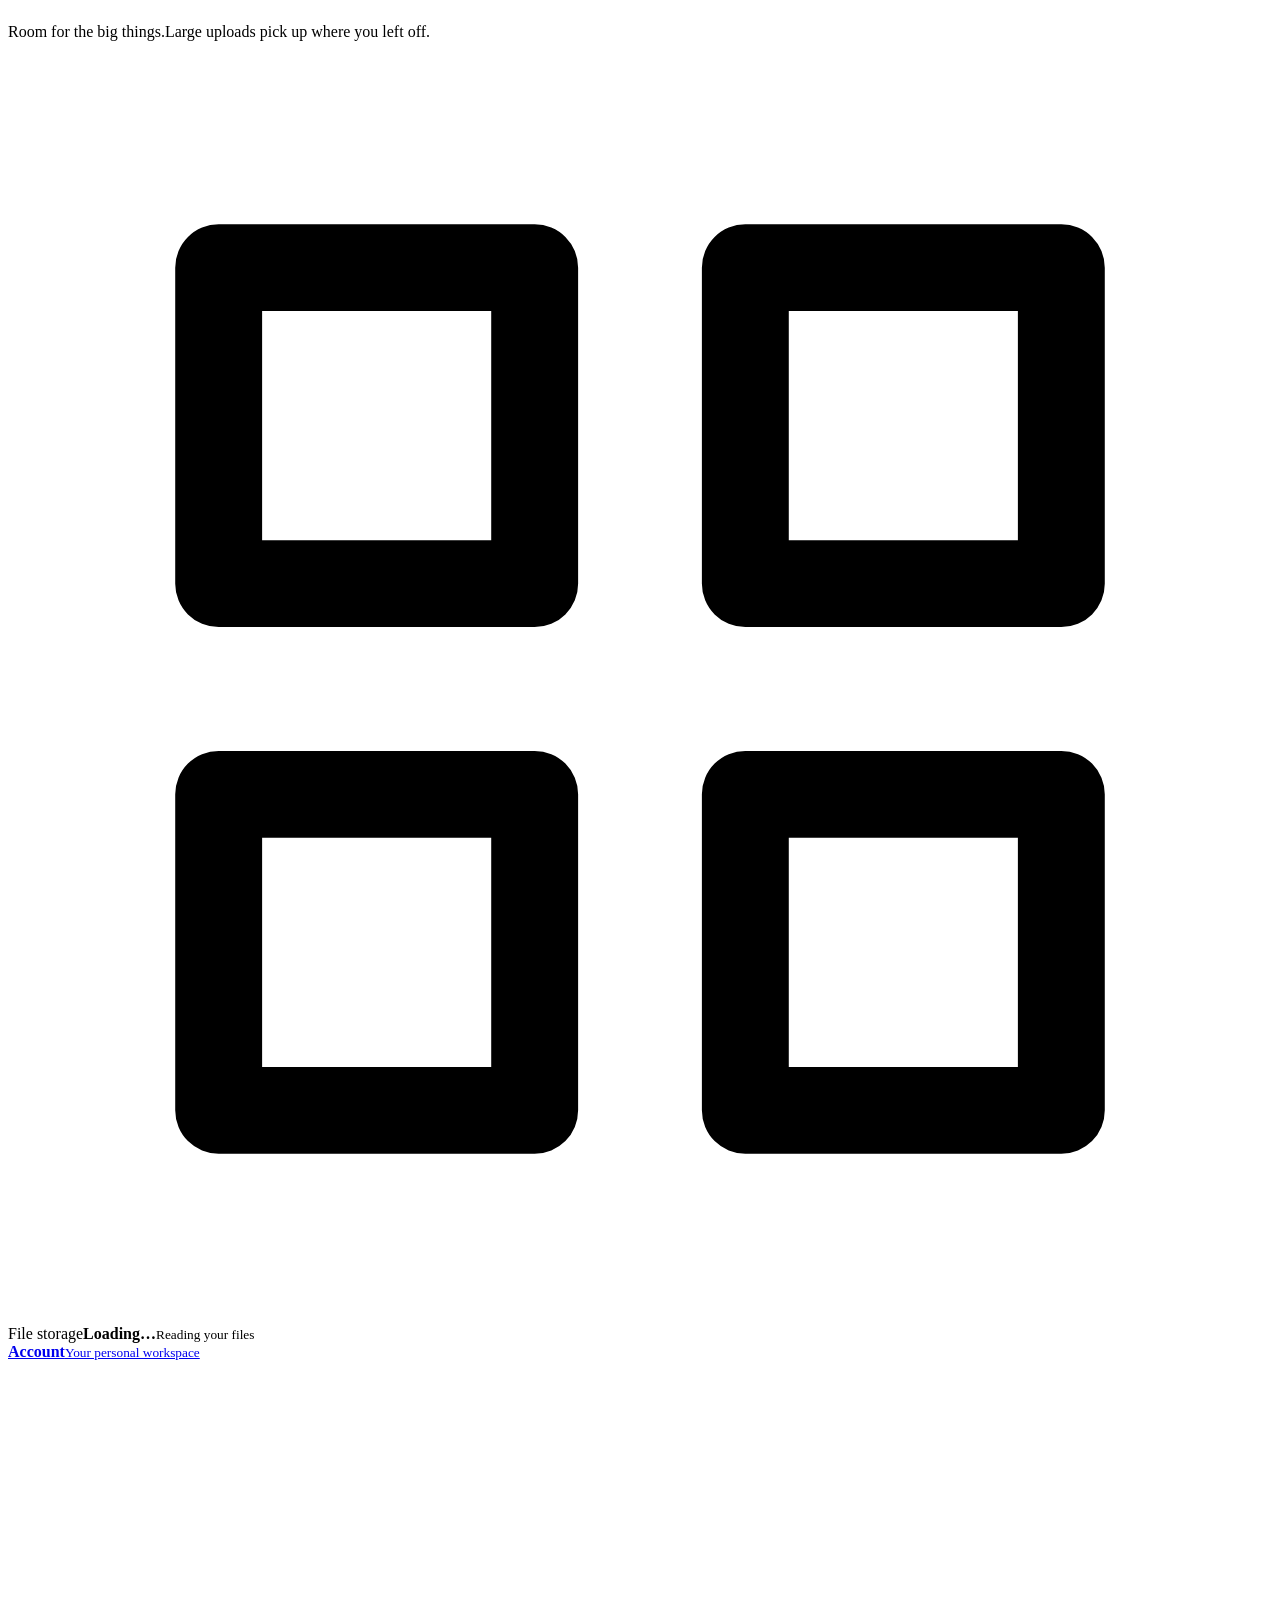
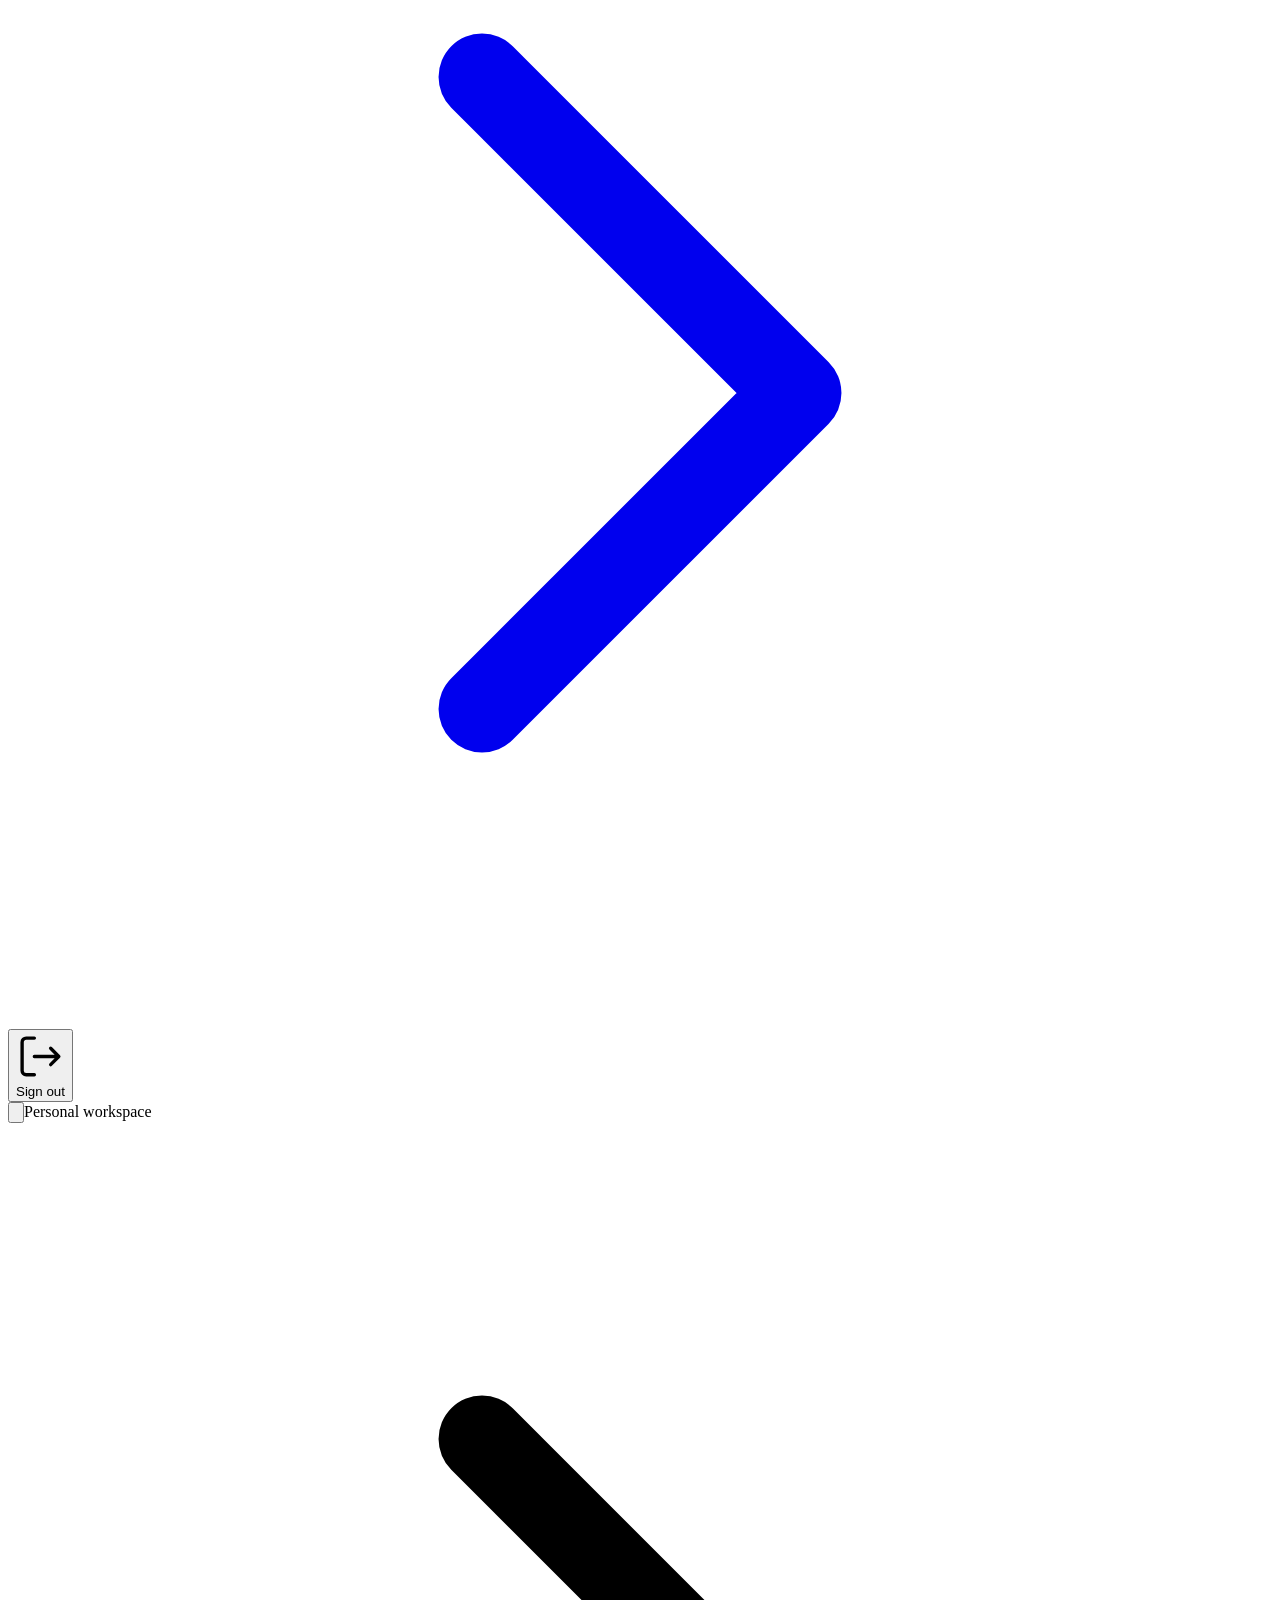
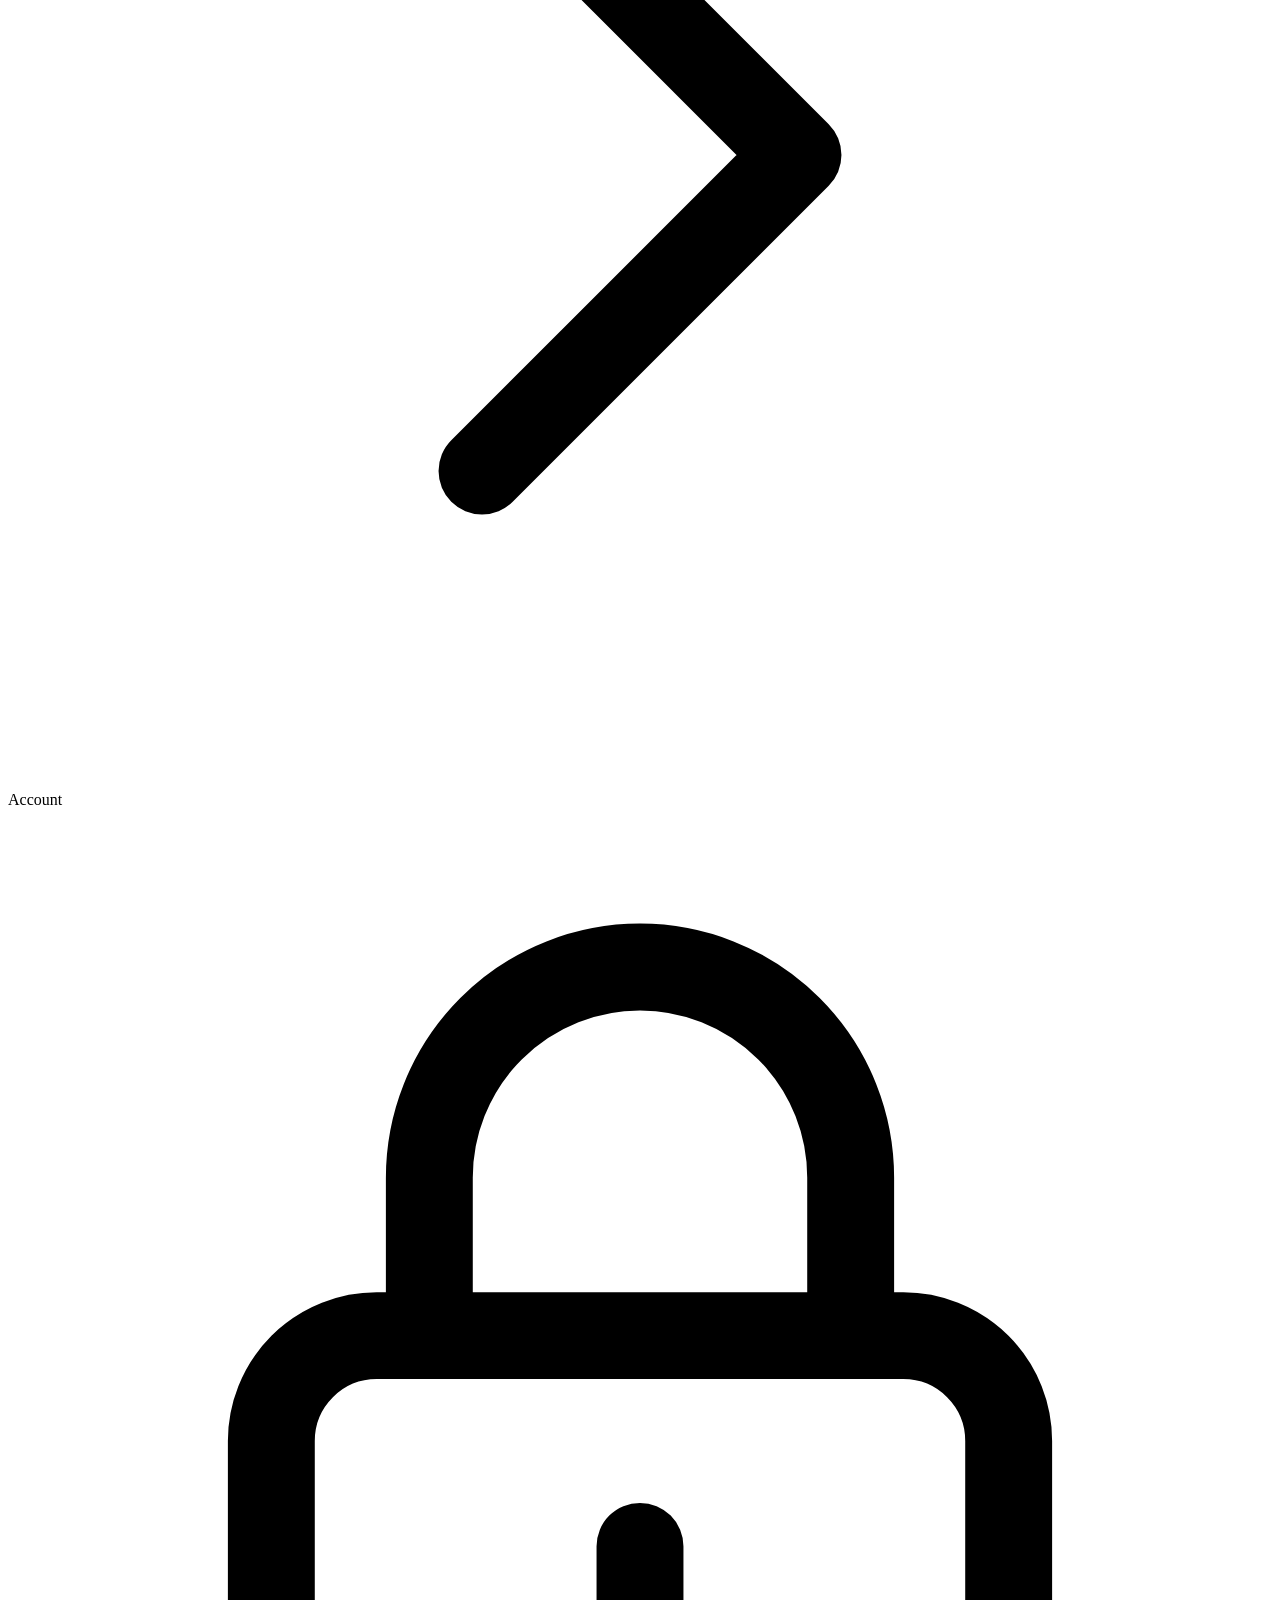
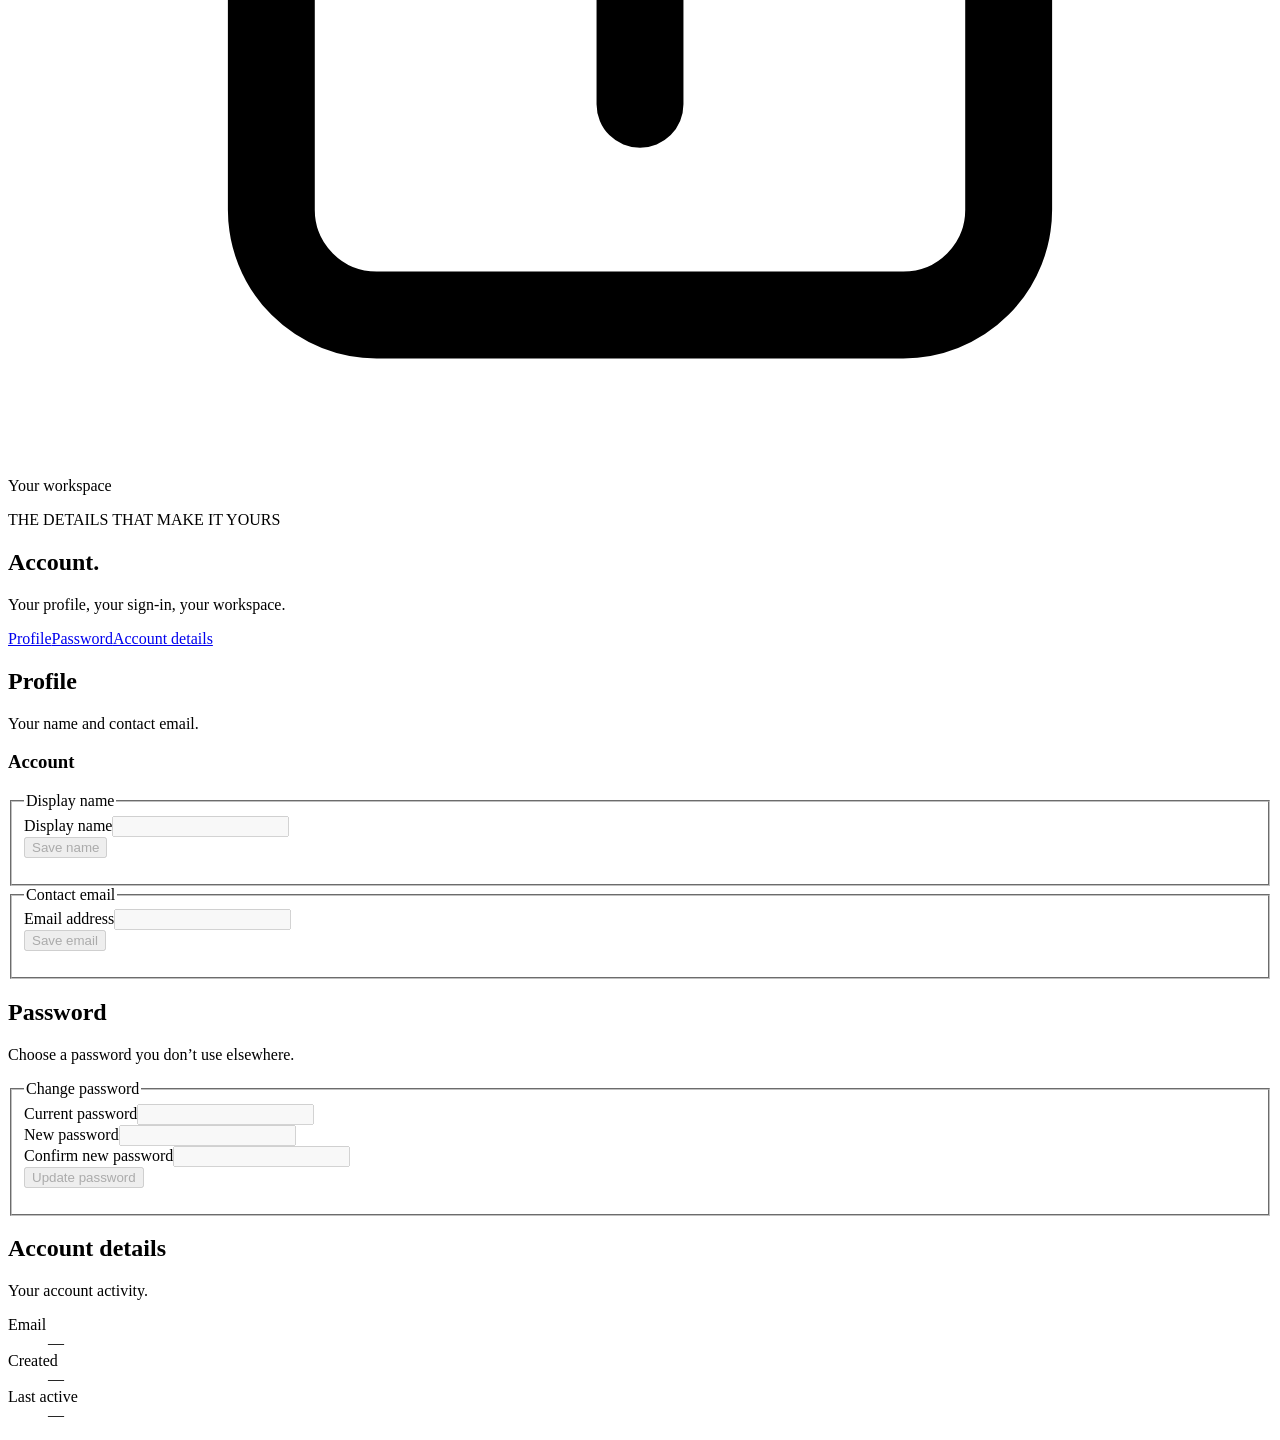
==== commit 98374231: "Revised UI for clarity" ====
--- a/static/view/account.html
+++ b/static/view/account.html
@@ -3,41 +3,35 @@
 <head>
   <meta charset="utf-8">
   <meta name="viewport" content="width=device-width, initial-scale=1">
-  <meta name="description" content="GoCloud — your files, in one place.">
+  <meta name="description" content="GoCloud — a considered space for your files.">
   <link rel="icon" type="image/svg+xml" href="/assets/favicon.svg">
-  <link rel="stylesheet" href="/assets/styles.css?v=10">
+  <link rel="stylesheet" href="/assets/styles.css?v=11">
   <title>Account — GoCloud</title>
 </head>
 <body class="app-page" data-page="account">
 <a class="skip-link" href="#main-content">Skip to content</a>
-<div class="app-shell">
-  <aside class="sidebar" id="app-sidebar" aria-label="Application">
-    <div class="sidebar-head"><a class="brand-lock" href="/file/home" aria-label="GoCloud home"><span class="brand-mark"><svg class="icon" viewBox="0 0 24 24" fill="none" stroke="currentColor" stroke-width="1.7" stroke-linecap="round" stroke-linejoin="round" aria-hidden="true"><path d="M7 18h10a4 4 0 0 0 .6-7.95A6 6 0 0 0 6.1 8.9 4.6 4.6 0 0 0 7 18Z"/></svg></span><span class="brand-name">GoCloud</span></a><button class="button button-ghost icon-button mobile-close" type="button" data-close-sidebar aria-label="Close navigation"><svg class="icon" viewBox="0 0 24 24" fill="none" stroke="currentColor" stroke-width="1.7" stroke-linecap="round" stroke-linejoin="round" aria-hidden="true"><path d="m6 6 12 12M6 18 18 6"/></svg></button></div>
-    <div class="workspace-label">Workspace</div>
-    <nav aria-label="Primary"><ul class="sidebar-nav">
-      <li><a  href="/file/home"><svg class="icon" viewBox="0 0 24 24" fill="none" stroke="currentColor" stroke-width="1.7" stroke-linecap="round" stroke-linejoin="round" aria-hidden="true"><path d="M14 2H6a2 2 0 0 0-2 2v16a2 2 0 0 0 2 2h12a2 2 0 0 0 2-2V8Z"/><path d="M14 2v6h6M8 13h8M8 17h5"/></svg><span>Files</span></a></li>
-      <li><a  href="/file/upload"><svg class="icon" viewBox="0 0 24 24" fill="none" stroke="currentColor" stroke-width="1.7" stroke-linecap="round" stroke-linejoin="round" aria-hidden="true"><path d="M12 16V3m-4 4 4-4 4 4M4 16v4a1 1 0 0 0 1 1h14a1 1 0 0 0 1-1v-4"/></svg><span>Upload</span></a></li>
-      <li><a class="is-active" aria-current="page" href="/file/account"><svg class="icon" viewBox="0 0 24 24" fill="none" stroke="currentColor" stroke-width="1.7" stroke-linecap="round" stroke-linejoin="round" aria-hidden="true"><circle cx="12" cy="8" r="4"/><path d="M5 21v-2a7 7 0 0 1 14 0v2"/></svg><span>Account</span></a></li>
-    </ul></nav>
-    <div class="sidebar-foot">
-      <a class="sidebar-user" href="/file/account" aria-label="Manage your account"><span class="user-avatar" data-avatar aria-hidden="true"></span><span class="user-meta"><strong data-username>Account</strong><small class="profile-email">Your personal workspace</small></span></a>
-      <form class="signout-form" action="/api/sessions/signout" method="post"><button class="button button-ghost button-full" type="submit"><svg class="icon" viewBox="0 0 24 24" fill="none" stroke="currentColor" stroke-width="1.7" stroke-linecap="round" stroke-linejoin="round" aria-hidden="true"><path d="M9 3H5a2 2 0 0 0-2 2v14a2 2 0 0 0 2 2h4M9 12h12m-4-4 4 4-4 4"/></svg>Sign out</button></form>
-    </div>
-  </aside>
-  <button class="sidebar-backdrop" type="button" data-close-sidebar aria-label="Close navigation" tabindex="-1" hidden></button>
-  <main class="app-main" id="main-content">
-    <header class="topbar"><div class="breadcrumbs"><button class="button button-ghost icon-button mobile-toggle" id="sidebar-toggle" type="button" aria-label="Open navigation" aria-controls="app-sidebar" aria-expanded="false"><svg class="icon" viewBox="0 0 24 24" fill="none" stroke="currentColor" stroke-width="1.7" stroke-linecap="round" stroke-linejoin="round" aria-hidden="true"><path d="M4 6h16M4 12h16M4 18h16"/></svg></button><span>Workspace</span><svg class="icon" viewBox="0 0 24 24" fill="none" stroke="currentColor" stroke-width="1.7" stroke-linecap="round" stroke-linejoin="round" aria-hidden="true"><path d="m9 6 6 6-6 6"/></svg><span class="breadcrumb-current">Account</span></div><a class="topbar-account" href="/file/account"><span class="user-avatar" data-avatar aria-hidden="true"></span><span data-username>Account</span></a></header>
-    <div class="page-notice"><p id="page-status" class="status" role="status" aria-live="polite"></p></div>
-    <section class="content content-settings"><div class="page-heading"><div><h1>Account</h1><p>Manage your profile and sign-in details.</p></div></div>
-  <section class="settings-section" aria-labelledby="profile-title"><div class="settings-description"><h2 id="profile-title">Profile</h2><p>Your name and contact email.</p></div><div class="card settings-card"><div class="profile-header"><span class="profile-avatar" data-avatar aria-hidden="true"></span><div class="profile-info"><h3 data-username>Account</h3><p class="profile-email"></p></div></div>
+<div class="app-shell"><aside class="sidebar" id="app-sidebar" aria-label="Application">
+  <div class="sidebar-head"><a class="brand-lock" href="/file/home" aria-label="GoCloud home"><span class="brand-mark"><svg class="icon" viewBox="0 0 24 24" fill="none" stroke="currentColor" stroke-width="1.65" stroke-linecap="round" stroke-linejoin="round" aria-hidden="true"><path d="M7 18h10a4 4 0 0 0 .6-7.95A6 6 0 0 0 6.1 8.9 4.6 4.6 0 0 0 7 18Z"/></svg></span><span class="brand-name">GoCloud<span class="brand-dot">.</span></span></a><button class="button button-ghost icon-button mobile-close" type="button" data-close-sidebar aria-label="Close navigation"><svg class="icon" viewBox="0 0 24 24" fill="none" stroke="currentColor" stroke-width="1.65" stroke-linecap="round" stroke-linejoin="round" aria-hidden="true"><path d="m6 6 12 12M6 18 18 6"/></svg></button></div>
+  <div class="workspace-switch"><span class="workspace-monogram">P</span><div><strong>Personal workspace</strong><small>A space of your own</small></div></div>
+  <div class="workspace-label">Workspace</div>
+  <nav aria-label="Primary"><ul class="sidebar-nav"><li><a  href="/file/home"><svg class="icon" viewBox="0 0 24 24" fill="none" stroke="currentColor" stroke-width="1.65" stroke-linecap="round" stroke-linejoin="round" aria-hidden="true"><path d="M14 3H6a2 2 0 0 0-2 2v14a2 2 0 0 0 2 2h12a2 2 0 0 0 2-2V9Z"/><path d="M14 3v6h6M8 13h8M8 17h5"/></svg><span>Files</span><span class="nav-count" data-file-count hidden></span></a></li>
+<li><a  href="/file/upload"><svg class="icon" viewBox="0 0 24 24" fill="none" stroke="currentColor" stroke-width="1.65" stroke-linecap="round" stroke-linejoin="round" aria-hidden="true"><path d="M12 16V3m-4 4 4-4 4 4M4 16v4a1 1 0 0 0 1 1h14a1 1 0 0 0 1-1v-4"/></svg><span>Upload</span></a></li>
+<li><a class="is-active" aria-current="page" href="/file/account"><svg class="icon" viewBox="0 0 24 24" fill="none" stroke="currentColor" stroke-width="1.65" stroke-linecap="round" stroke-linejoin="round" aria-hidden="true"><circle cx="12" cy="8" r="4"/><path d="M5 21v-2a7 7 0 0 1 14 0v2"/></svg><span>Account</span></a></li></ul></nav>
+  <div class="sidebar-transfer-note"><svg class="icon" viewBox="0 0 24 24" fill="none" stroke="currentColor" stroke-width="1.65" stroke-linecap="round" stroke-linejoin="round" aria-hidden="true"><path d="M20 7a8 8 0 1 0 .4 9M20 3v5h-5M10 8l6 4-6 4Z"/></svg><p>Room for the big things.<span>Large uploads pick up where you left off.</span></p></div>
+  <div class="sidebar-foot">
+    <div class="storage-summary"><svg class="icon" viewBox="0 0 24 24" fill="none" stroke="currentColor" stroke-width="1.65" stroke-linecap="round" stroke-linejoin="round" aria-hidden="true"><path d="M4 4h6v6H4zM14 4h6v6h-6zM4 14h6v6H4zM14 14h6v6h-6z"/></svg><div><span>File storage</span><strong data-storage-total>Loading…</strong><small data-storage-caption>Reading your files</small></div></div>
+    <a class="sidebar-user" href="/file/account" aria-label="Manage your account"><span class="user-avatar" data-avatar aria-hidden="true"></span><span class="user-meta"><strong data-username>Account</strong><small class="profile-email">Your personal workspace</small></span><svg class="icon" viewBox="0 0 24 24" fill="none" stroke="currentColor" stroke-width="1.65" stroke-linecap="round" stroke-linejoin="round" aria-hidden="true"><path d="m9 6 6 6-6 6"/></svg></a>
+    <form class="signout-form" action="/api/sessions/signout" method="post"><button class="button button-ghost button-full" type="submit"><svg class="icon" viewBox="0 0 24 24" fill="none" stroke="currentColor" stroke-width="1.65" stroke-linecap="round" stroke-linejoin="round" aria-hidden="true"><path d="M9 3H5a2 2 0 0 0-2 2v14a2 2 0 0 0 2 2h4M9 12h12m-4-4 4 4-4 4"/></svg>Sign out</button></form>
+  </div>
+</aside><button class="sidebar-backdrop" type="button" data-close-sidebar aria-label="Close navigation" tabindex="-1" hidden></button>
+<main class="app-main" id="main-content"><header class="topbar"><div class="breadcrumbs"><button class="button button-ghost icon-button mobile-toggle" id="sidebar-toggle" type="button" aria-label="Open navigation" aria-controls="app-sidebar" aria-expanded="false"><svg class="icon" viewBox="0 0 24 24" fill="none" stroke="currentColor" stroke-width="1.65" stroke-linecap="round" stroke-linejoin="round" aria-hidden="true"><path d="M4 6h16M4 12h16M4 18h16"/></svg></button><span>Personal workspace</span><svg class="icon" viewBox="0 0 24 24" fill="none" stroke="currentColor" stroke-width="1.65" stroke-linecap="round" stroke-linejoin="round" aria-hidden="true"><path d="m9 6 6 6-6 6"/></svg><span class="breadcrumb-current">Account</span></div><div class="topbar-end"><span class="workspace-private"><svg class="icon" viewBox="0 0 24 24" fill="none" stroke="currentColor" stroke-width="1.65" stroke-linecap="round" stroke-linejoin="round" aria-hidden="true"><rect x="5" y="10" width="14" height="11" rx="2"/><path d="M8 10V7a4 4 0 0 1 8 0v3M12 14v3"/></svg>Your workspace</span><a class="topbar-account" href="/file/account" aria-label="Your account"><span class="user-avatar" data-avatar aria-hidden="true"></span></a></div></header><div class="page-notice"><p id="page-status" class="status" role="status" aria-live="polite"></p></div><section class="content content-settings"><div class="page-heading"><div><p class="eyebrow">THE DETAILS THAT MAKE IT YOURS</p><h1>Account<span class="heading-dot">.</span></h1><p>Your profile, your sign-in, your workspace.</p></div></div>
+  <nav class="settings-tabs" aria-label="Account sections"><a href="#profile-title">Profile</a><a href="#security-title">Password</a><a href="#details-title">Account details</a></nav><section class="settings-section" aria-labelledby="profile-title"><div class="settings-description"><h2 id="profile-title">Profile</h2><p>Your name and contact email.</p></div><div class="card settings-card"><div class="profile-header"><span class="profile-avatar" data-avatar aria-hidden="true"></span><div class="profile-info"><h3 data-username>Account</h3><p class="profile-email"></p></div></div>
     <form class="account-form" data-update="name" id="name-form"><fieldset disabled><legend class="sr-only">Display name</legend><div class="field"><label for="profile-name">Display name</label><input id="profile-name" name="userName" minlength="3" maxlength="64" autocomplete="nickname" required></div><button class="button button-secondary" type="submit">Save name</button><p class="status" role="status"></p></fieldset></form>
     <form class="account-form" data-update="email" id="email-form"><fieldset disabled><legend class="sr-only">Contact email</legend><div class="field"><label for="profile-email">Email address</label><input id="profile-email" name="email" type="email" maxlength="254" autocomplete="email" required></div><button class="button button-secondary" type="submit">Save email</button><p class="status" role="status"></p></fieldset></form>
   </div></section>
   <section class="settings-section" aria-labelledby="security-title"><div class="settings-description"><h2 id="security-title">Password</h2><p>Choose a password you don’t use elsewhere.</p></div><div class="card settings-card"><form data-update="password" id="password-form" class="account-form"><fieldset disabled><legend class="sr-only">Change password</legend><div class="field"><label for="current-password">Current password</label><input id="current-password" type="password" name="currentPwd" autocomplete="current-password" minlength="5" maxlength="72" required></div><div class="field"><label for="new-password">New password</label><input id="new-password" type="password" name="newPwd" autocomplete="new-password" minlength="5" maxlength="72" required></div><div class="field"><label for="confirm-password">Confirm new password</label><input id="confirm-password" type="password" name="confirmPassword" autocomplete="new-password" required></div><button class="button button-secondary" type="submit">Update password</button><p class="status" role="status"></p></fieldset></form></div></section>
   <section class="settings-section" aria-labelledby="details-title"><div class="settings-description"><h2 id="details-title">Account details</h2><p>Your account activity.</p></div><dl class="card account-facts"><div><dt>Email</dt><dd id="account-email">—</dd></div><div><dt>Created</dt><dd id="account-signup">—</dd></div><div><dt>Last active</dt><dd id="account-active">—</dd></div></dl></section>
-</section>
-  </main>
-</div>
-<script src="/assets/app.js?v=10"></script>
-</body>
-</html>
+</section></main></div>
+<div class="toast-stack" id="toast-stack" role="status" aria-live="polite"></div>
+<script src="/assets/app.js?v=11"></script>
+</body></html>
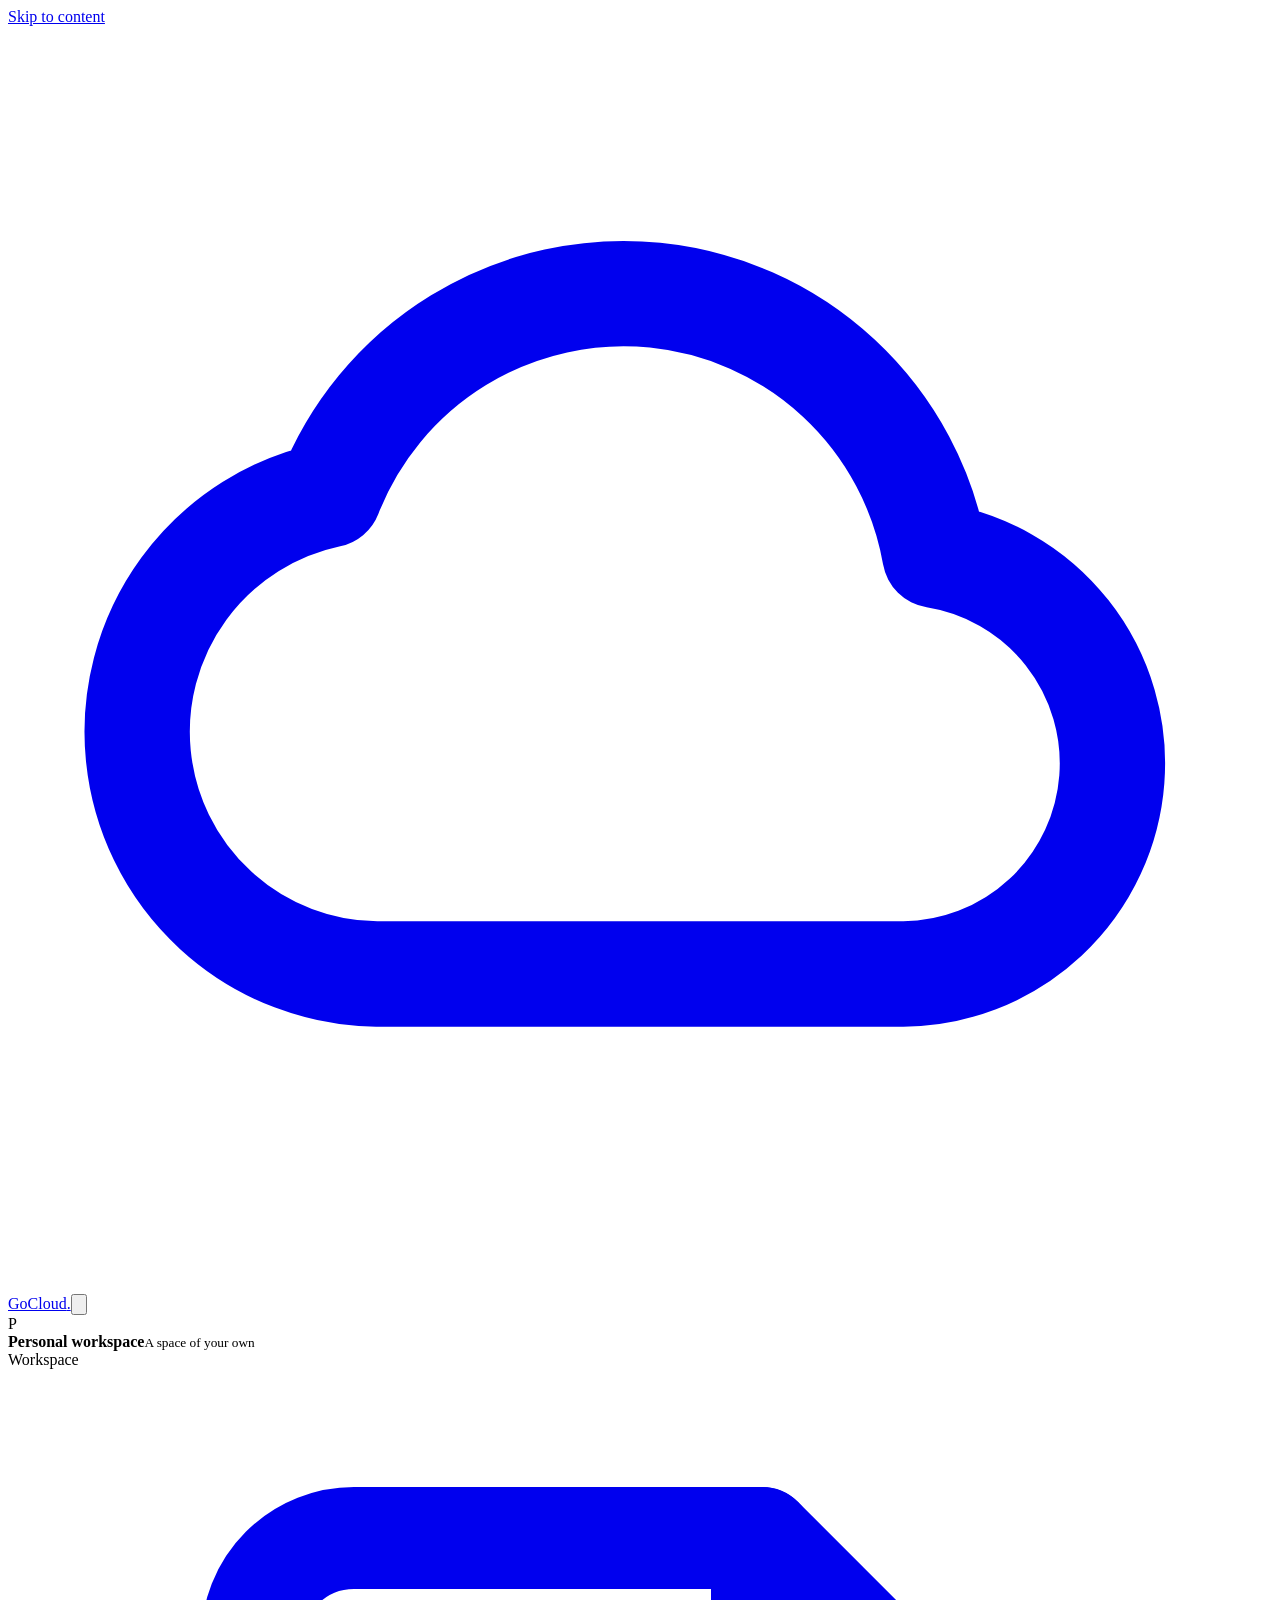
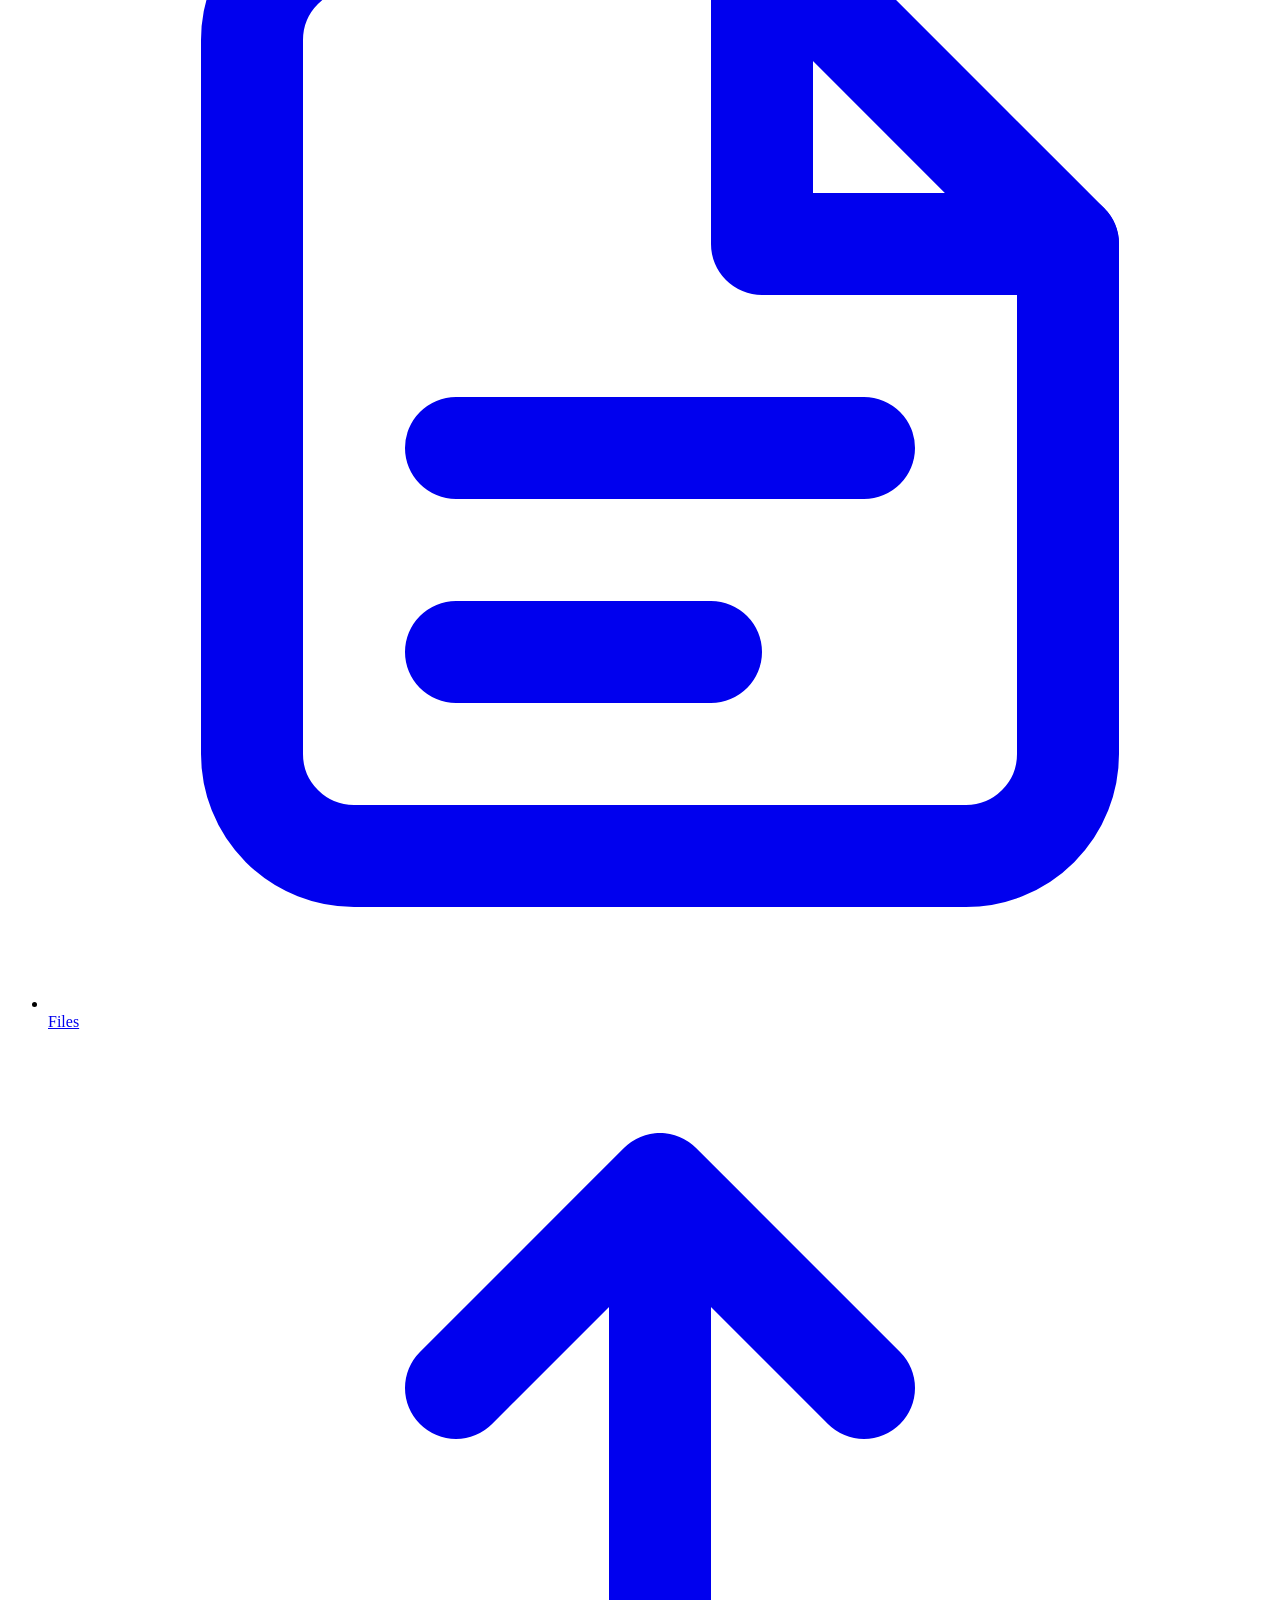
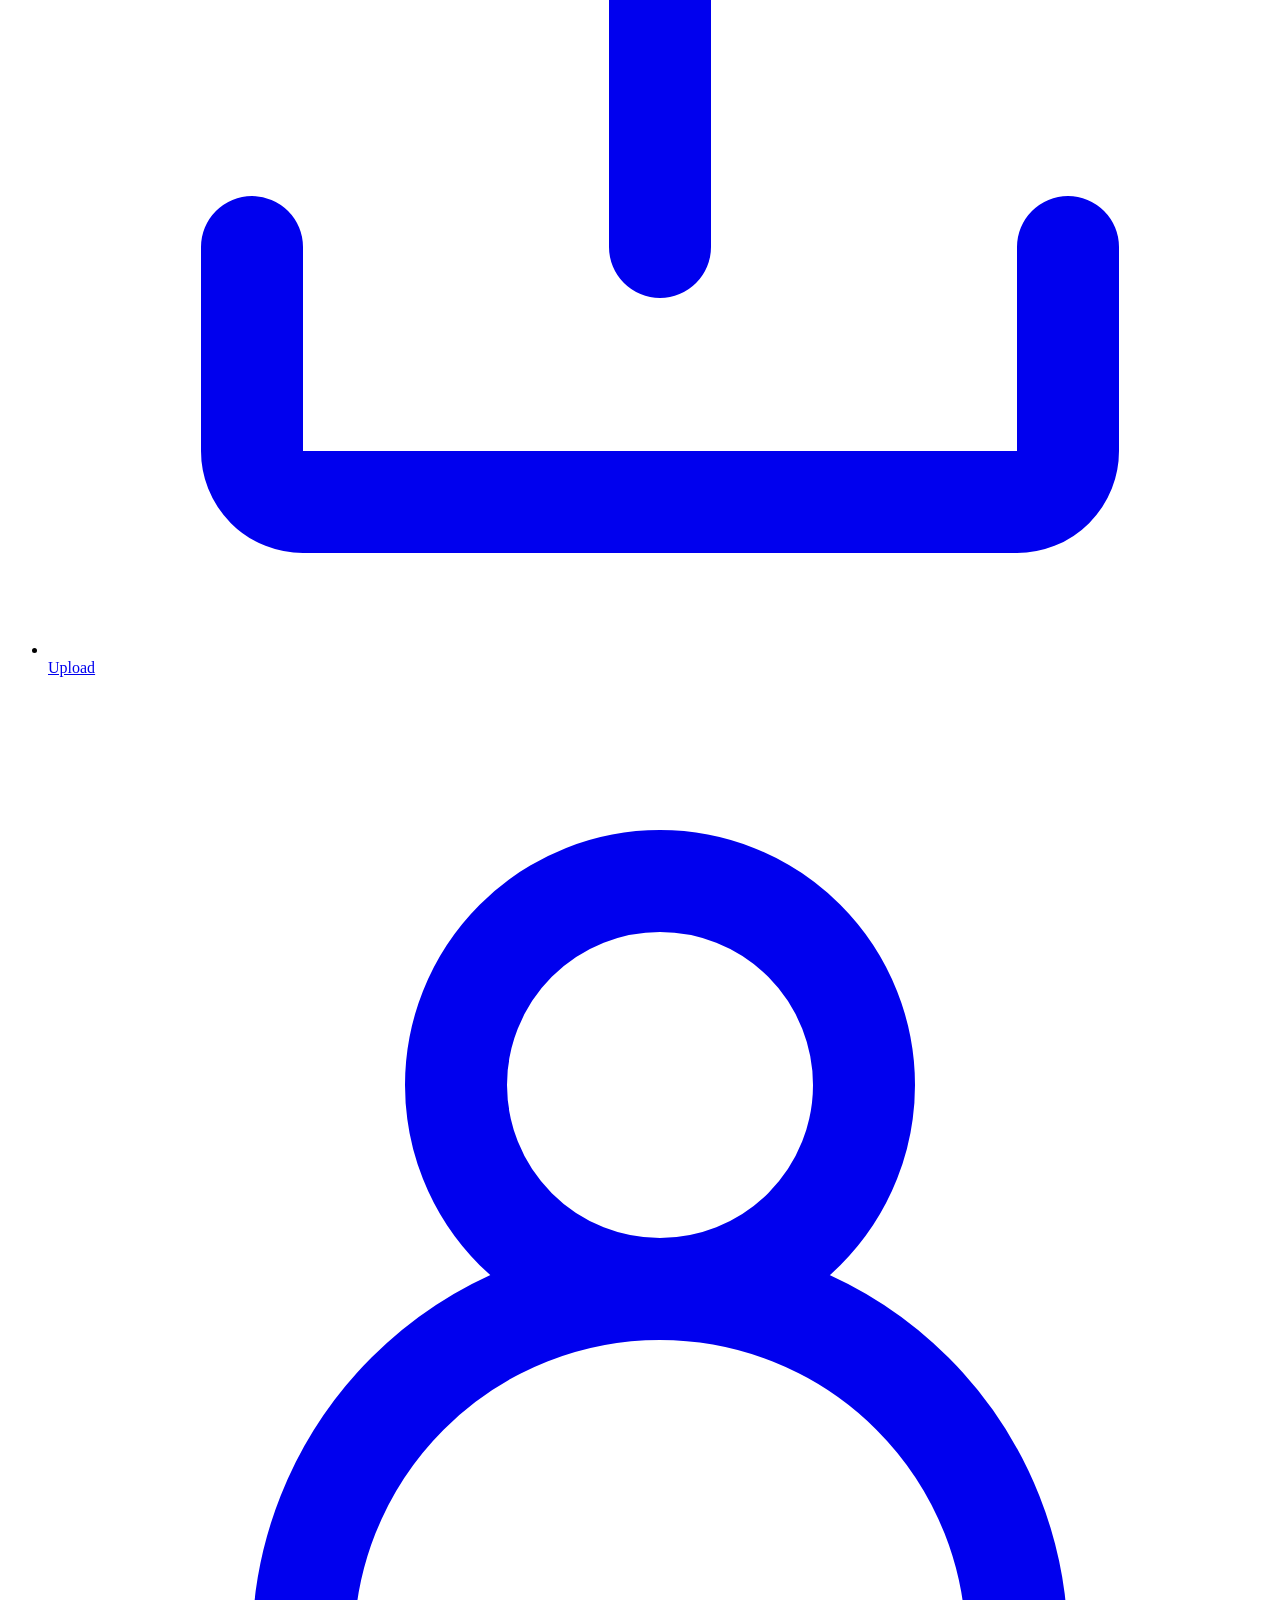
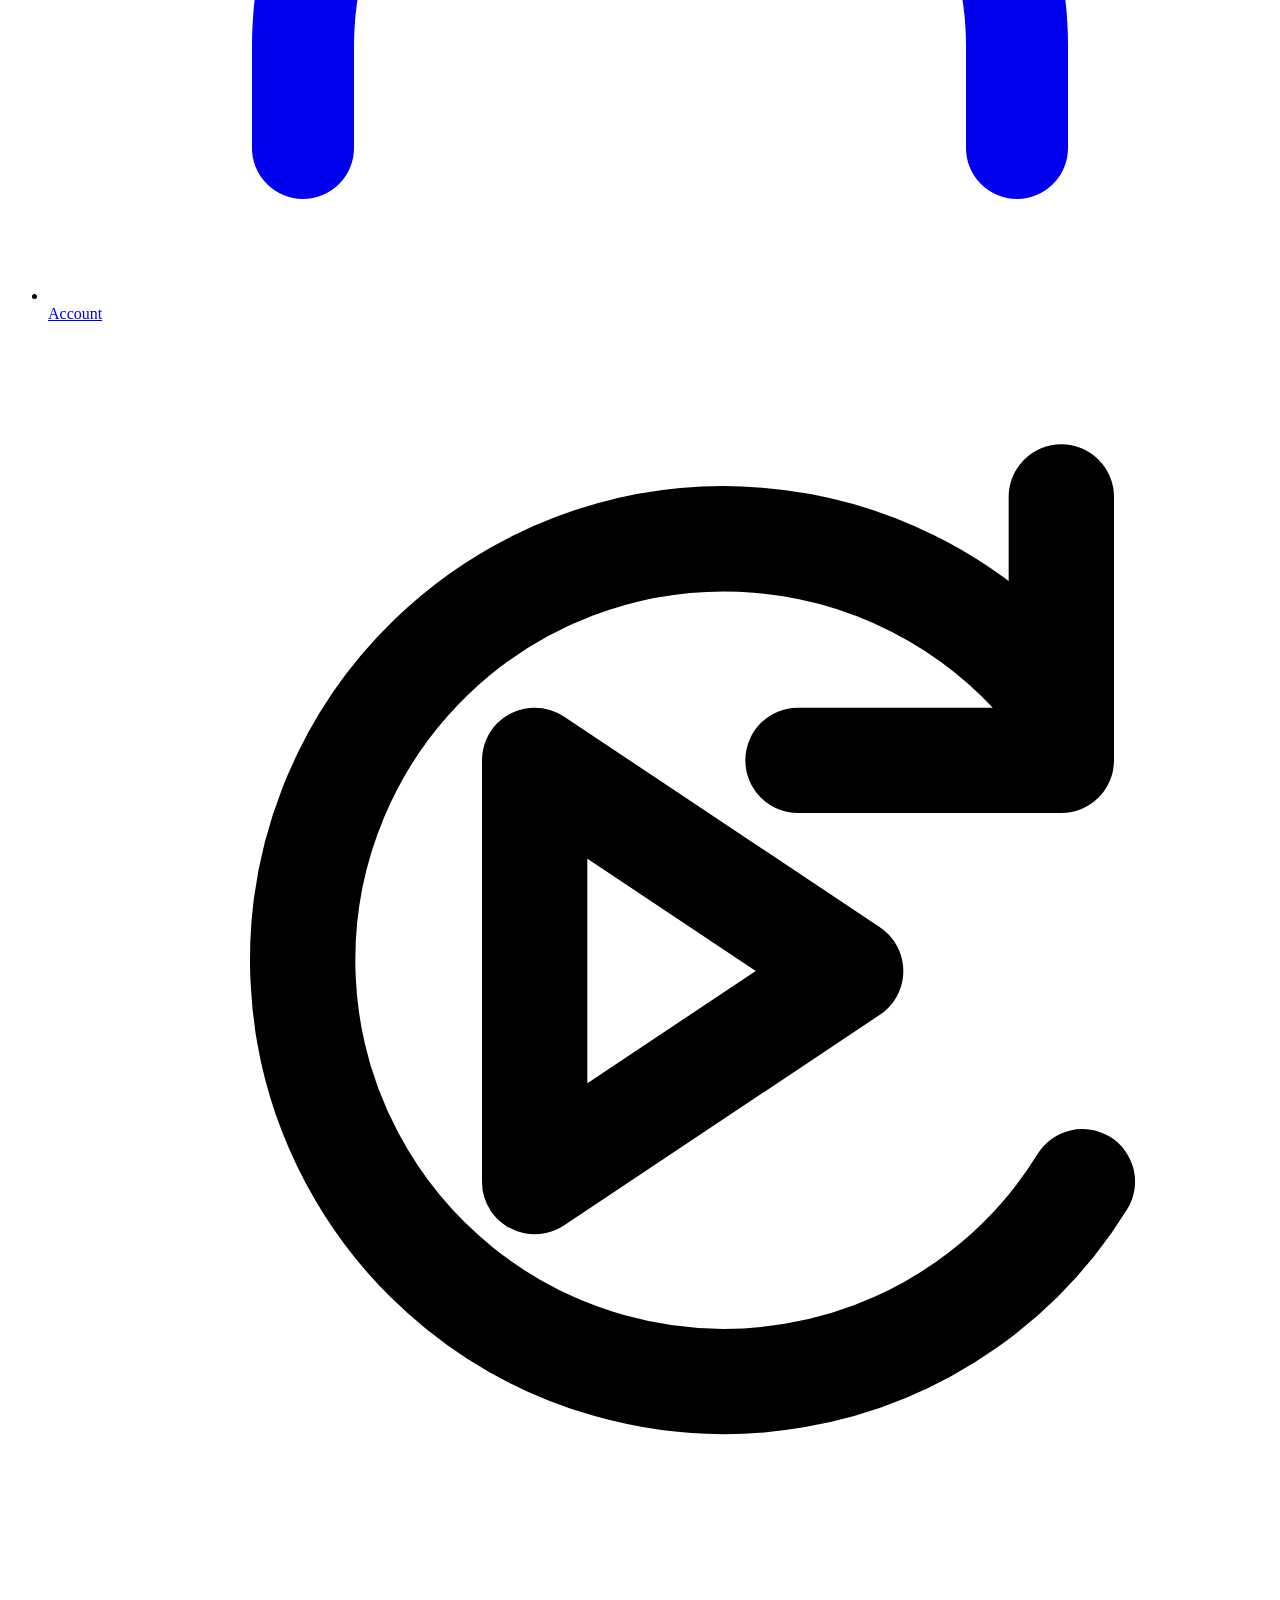
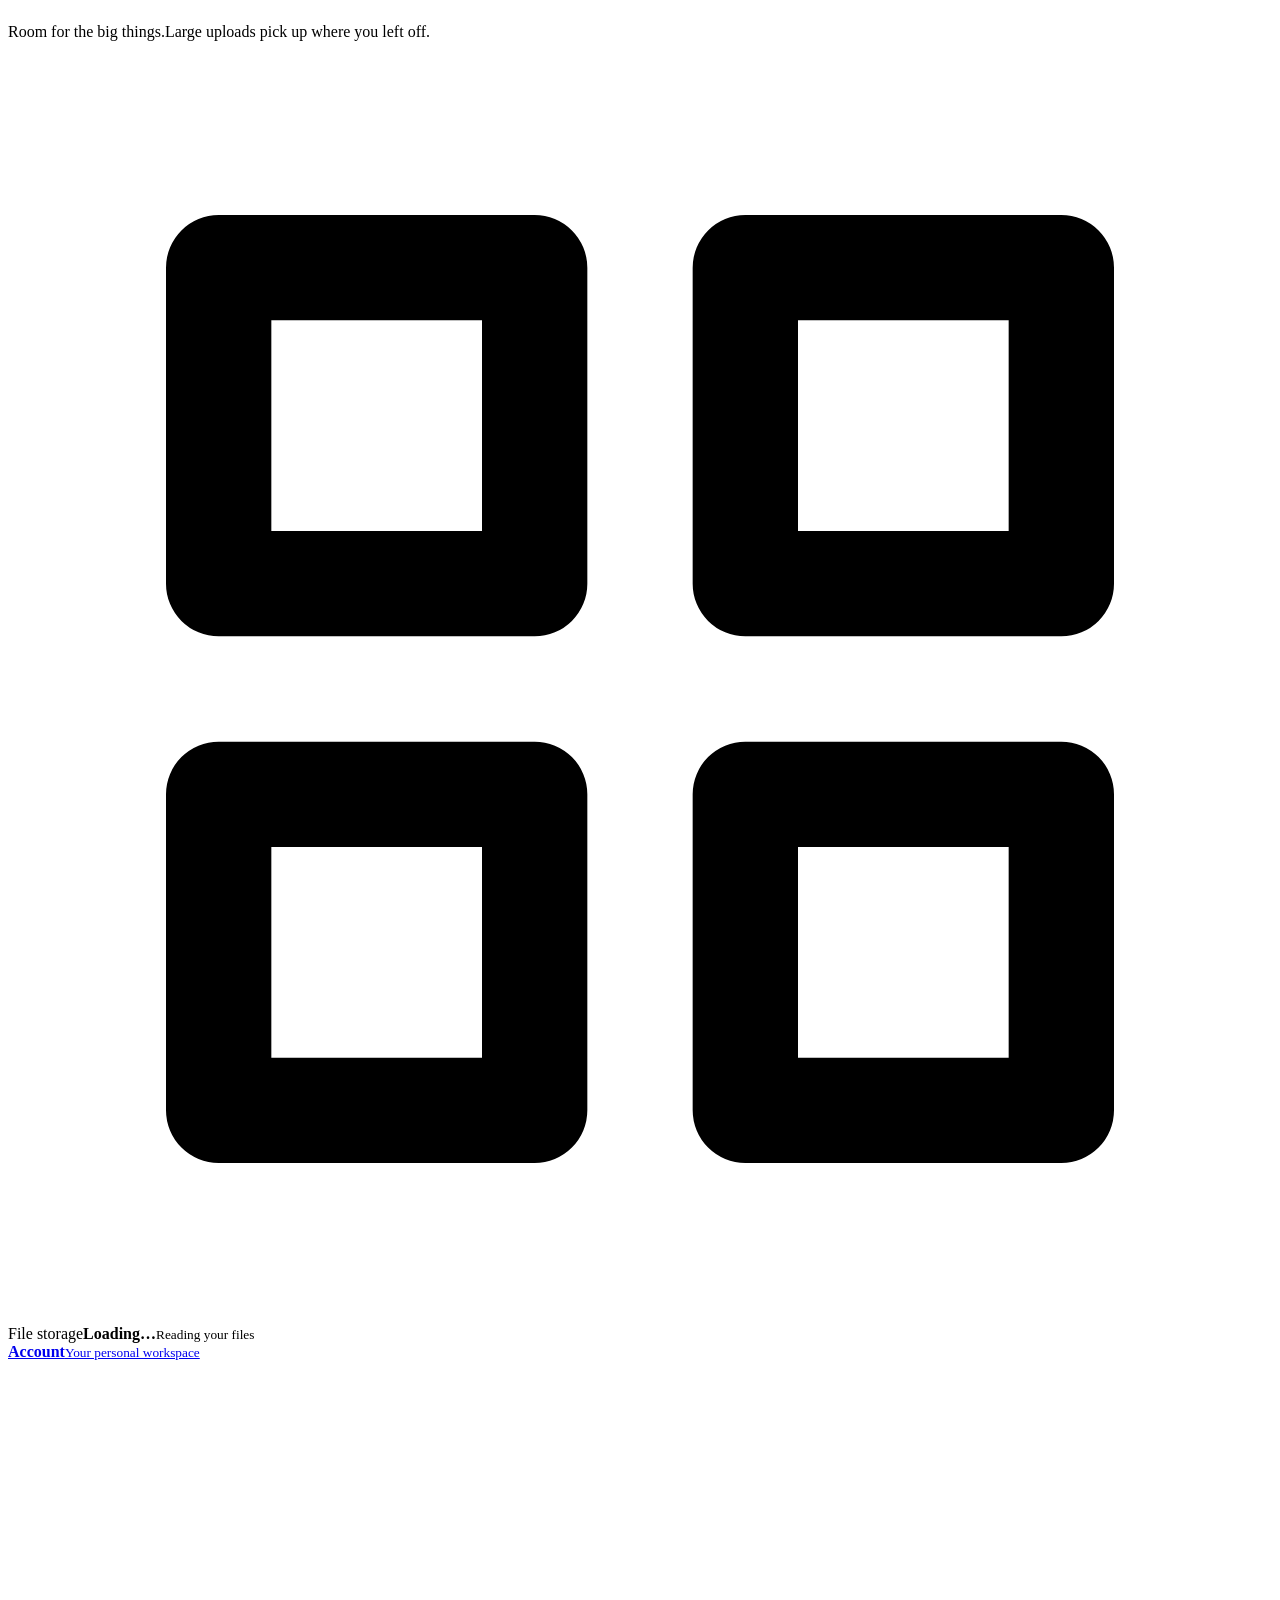
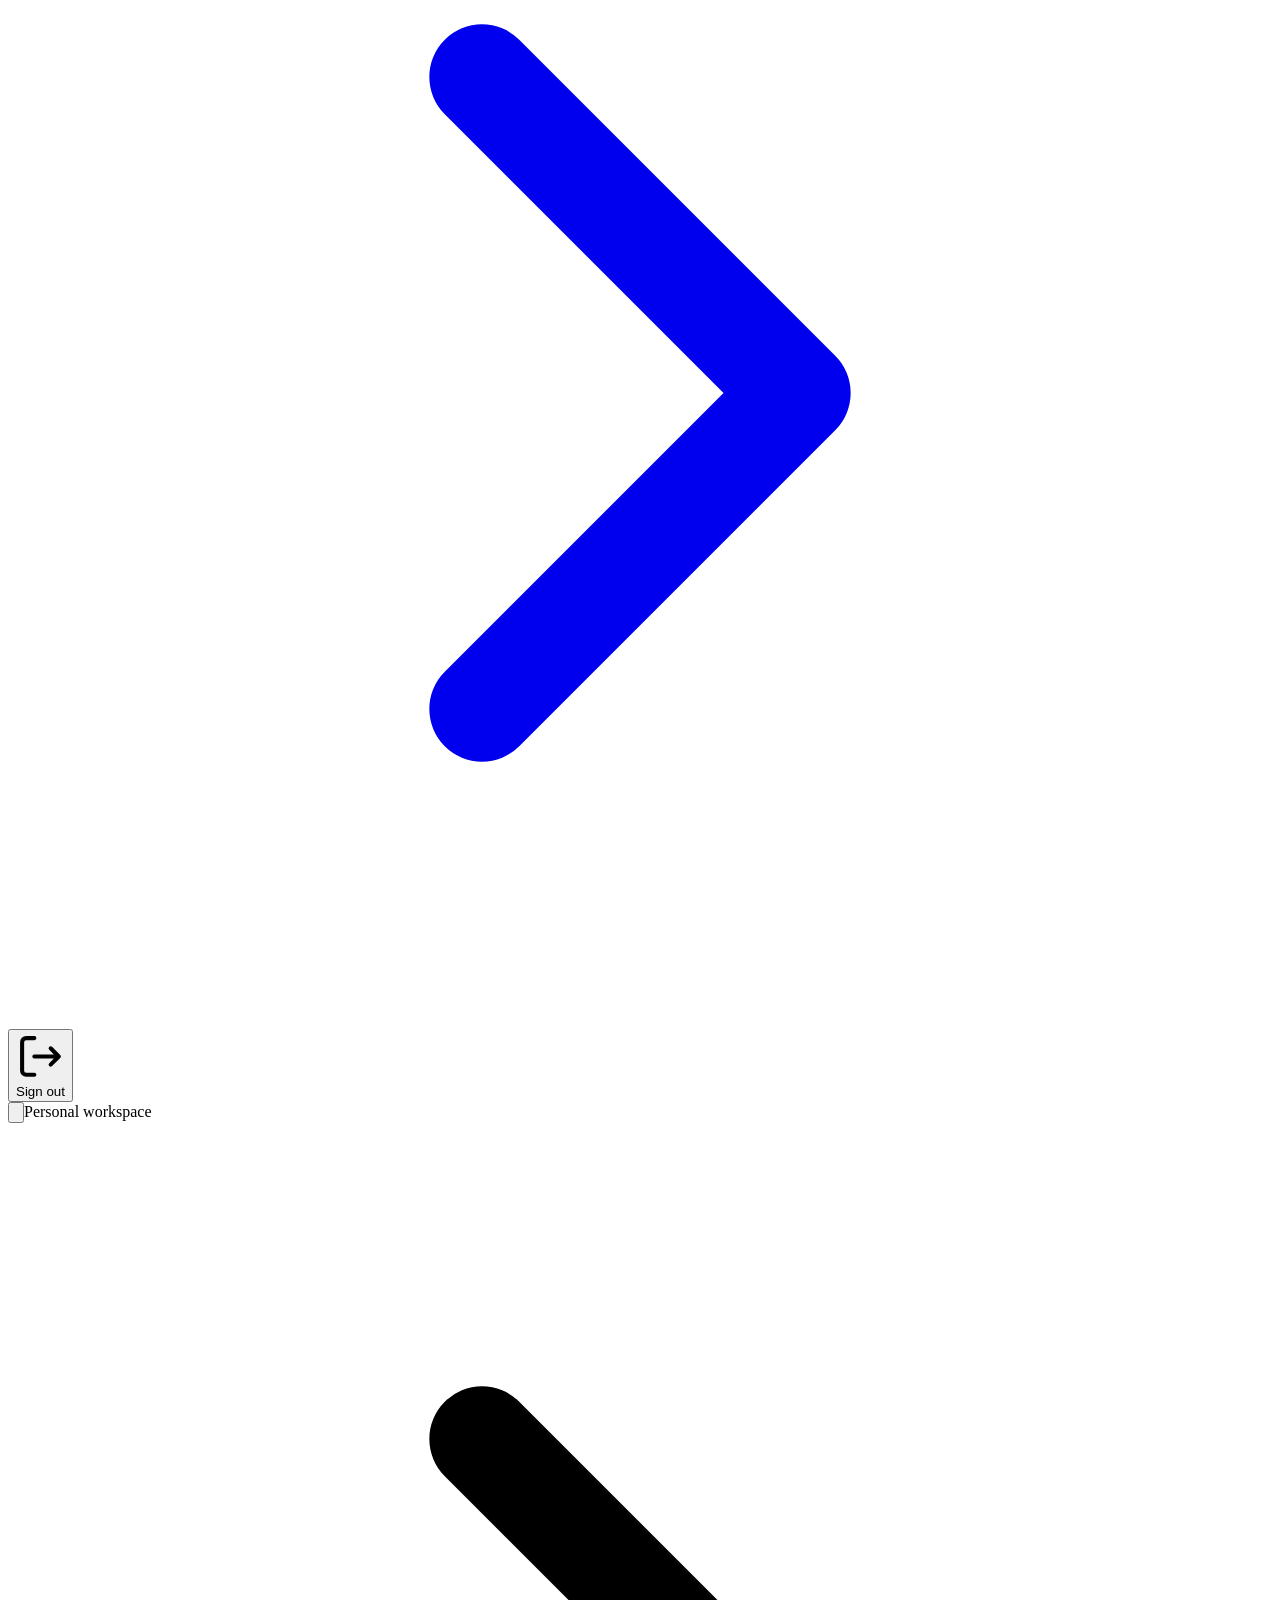
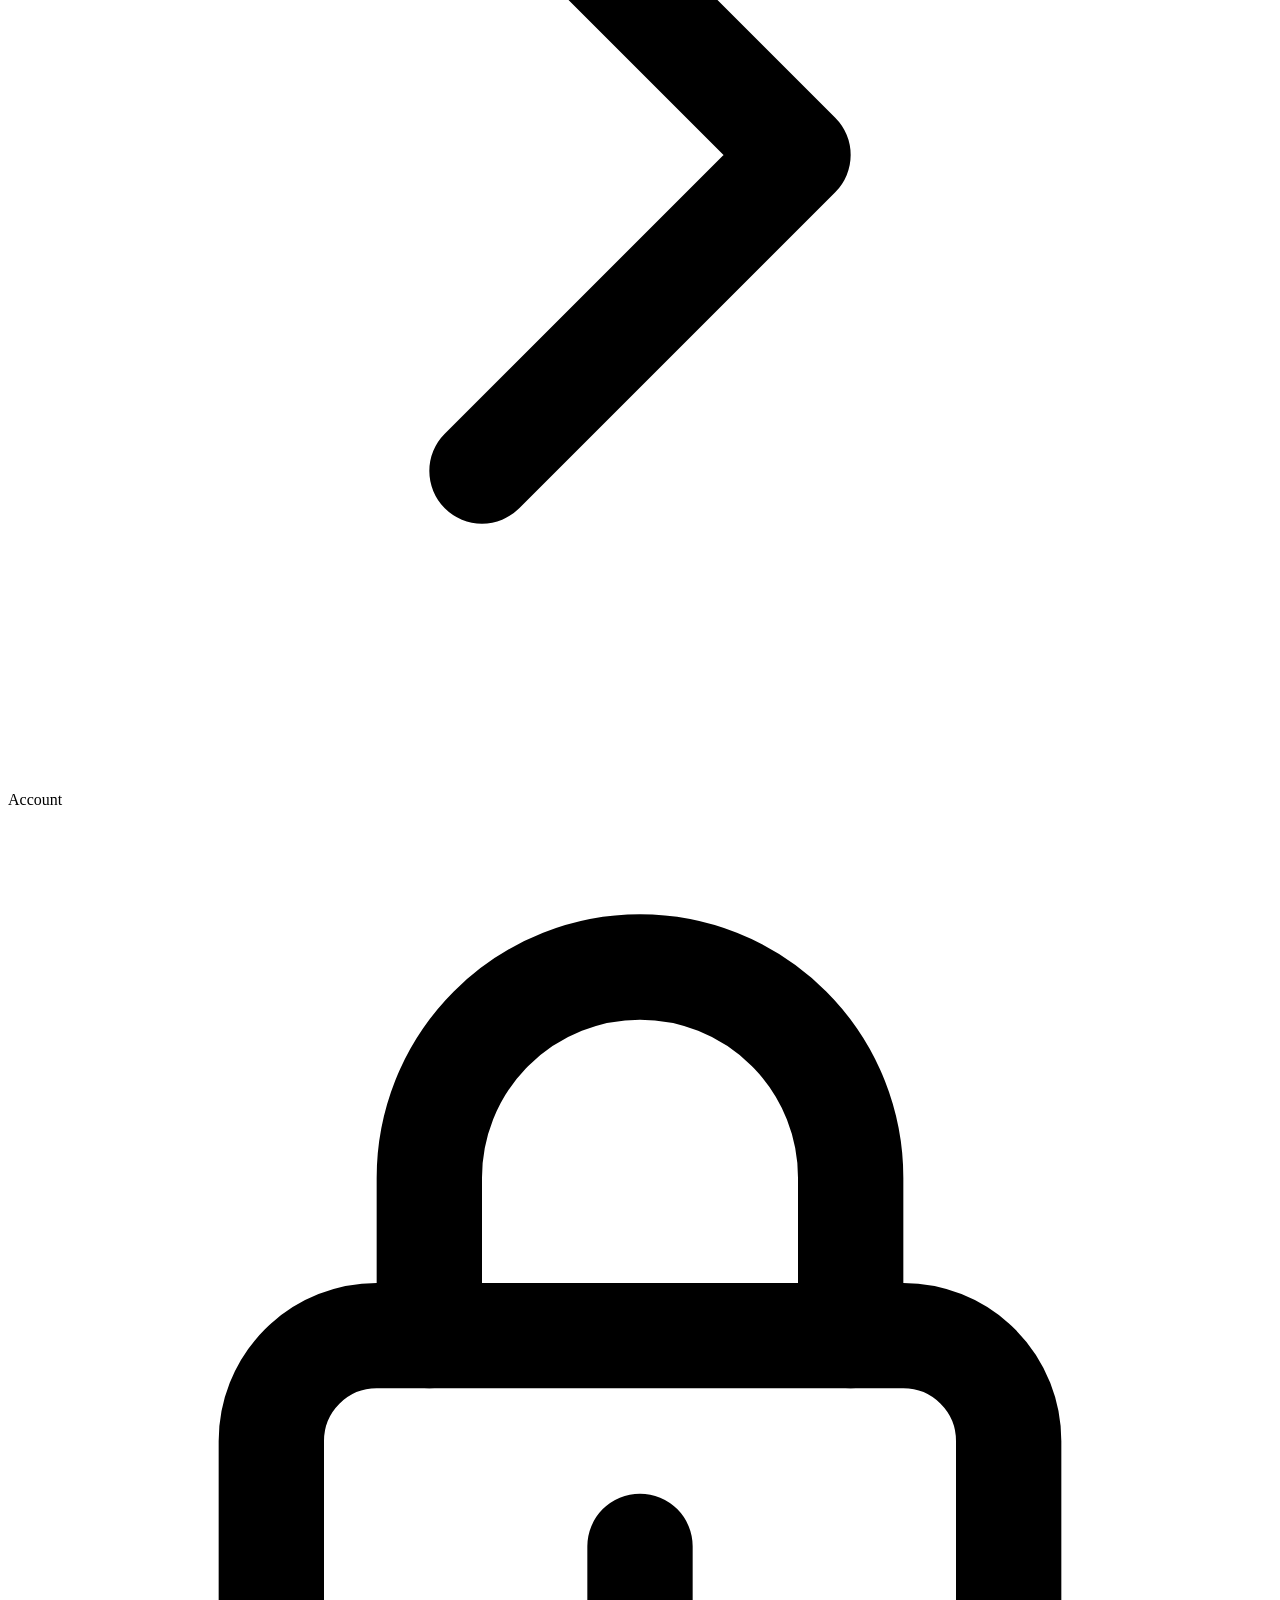
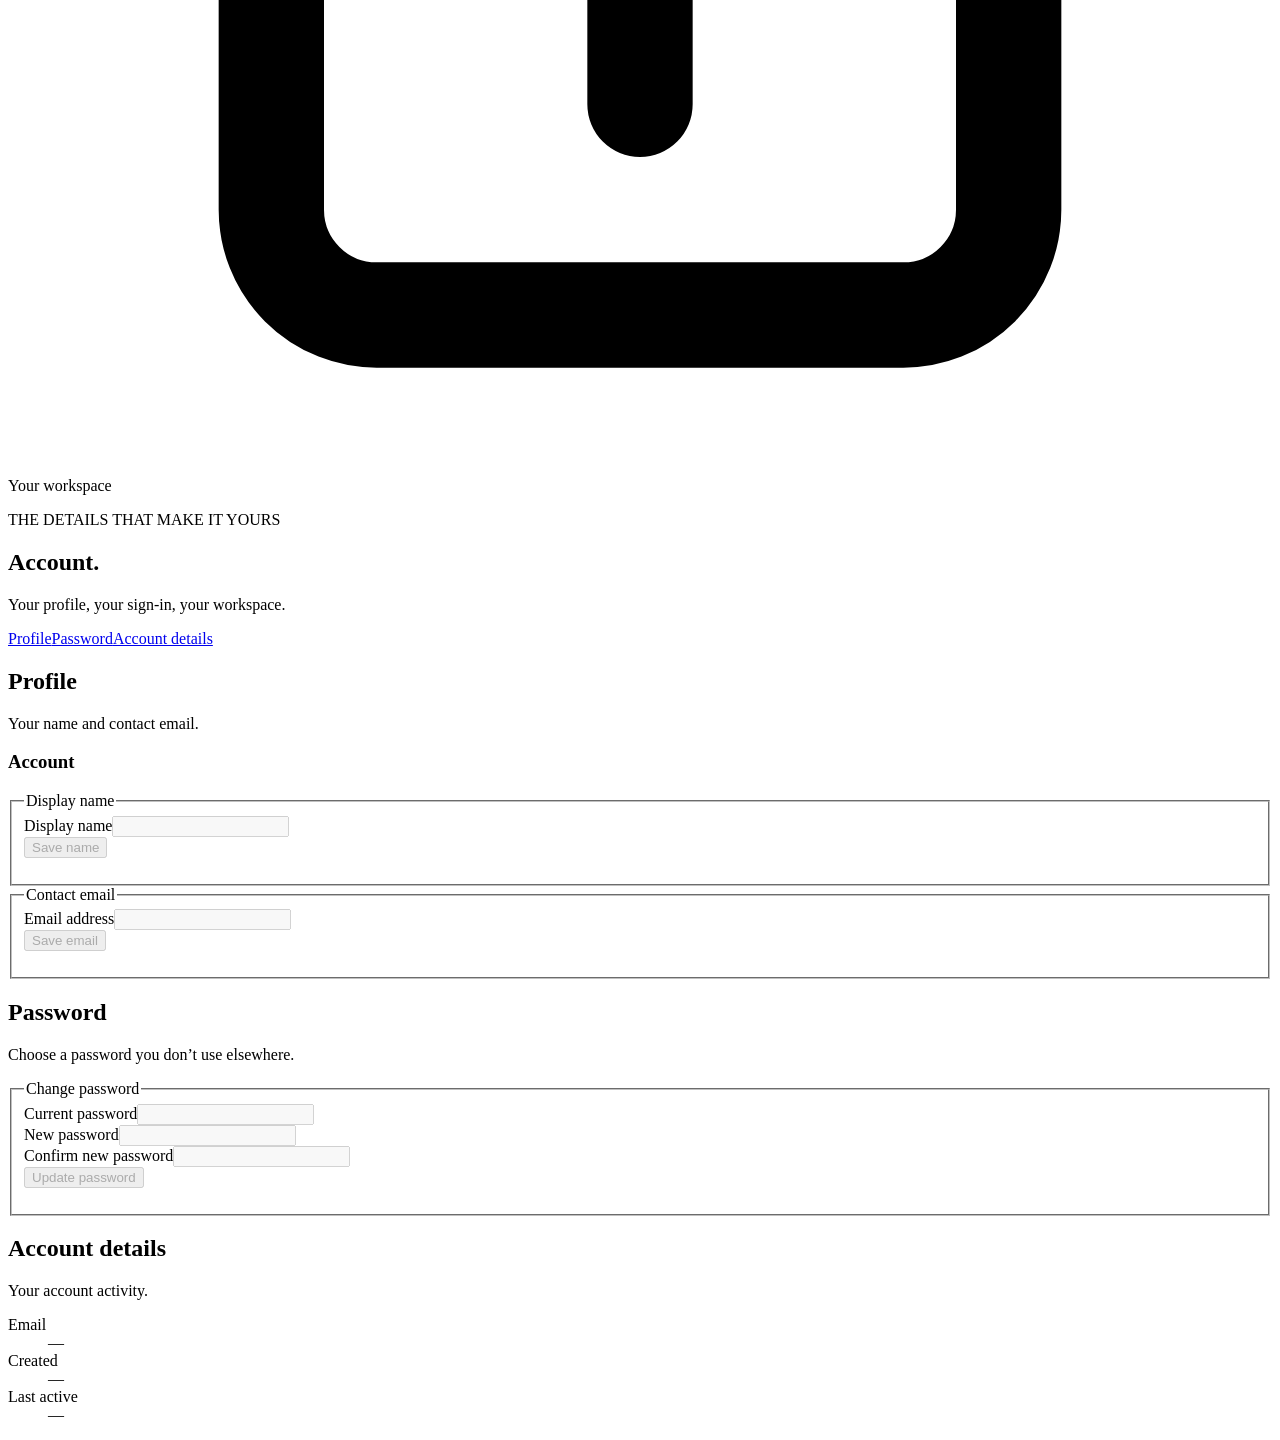
==== commit f4e66a75: "Add return to landing page feature - deleted the frontend only search and ordering feature" ====
--- a/static/view/account.html
+++ b/static/view/account.html
@@ -5,26 +5,27 @@
   <meta name="viewport" content="width=device-width, initial-scale=1">
   <meta name="description" content="GoCloud — a considered space for your files.">
   <link rel="icon" type="image/svg+xml" href="/assets/favicon.svg">
-  <link rel="stylesheet" href="/assets/styles.css?v=11">
+  <link rel="preload" href="/assets/outfit-variable.ttf" as="font" type="font/ttf" crossorigin>
+  <link rel="stylesheet" href="/assets/styles.css?v=13">
   <title>Account — GoCloud</title>
 </head>
 <body class="app-page" data-page="account">
 <a class="skip-link" href="#main-content">Skip to content</a>
 <div class="app-shell"><aside class="sidebar" id="app-sidebar" aria-label="Application">
-  <div class="sidebar-head"><a class="brand-lock" href="/file/home" aria-label="GoCloud home"><span class="brand-mark"><svg class="icon" viewBox="0 0 24 24" fill="none" stroke="currentColor" stroke-width="1.65" stroke-linecap="round" stroke-linejoin="round" aria-hidden="true"><path d="M7 18h10a4 4 0 0 0 .6-7.95A6 6 0 0 0 6.1 8.9 4.6 4.6 0 0 0 7 18Z"/></svg></span><span class="brand-name">GoCloud<span class="brand-dot">.</span></span></a><button class="button button-ghost icon-button mobile-close" type="button" data-close-sidebar aria-label="Close navigation"><svg class="icon" viewBox="0 0 24 24" fill="none" stroke="currentColor" stroke-width="1.65" stroke-linecap="round" stroke-linejoin="round" aria-hidden="true"><path d="m6 6 12 12M6 18 18 6"/></svg></button></div>
+  <div class="sidebar-head"><a class="brand-lock" href="/" aria-label="GoCloud landing page"><span class="brand-mark"><svg class="icon" viewBox="0 0 24 24" fill="none" stroke="currentColor" stroke-width="2" stroke-linecap="round" stroke-linejoin="round" aria-hidden="true"><path d="M7 18h10a4 4 0 0 0 .6-7.95A6 6 0 0 0 6.1 8.9 4.6 4.6 0 0 0 7 18Z"/></svg></span><span class="brand-name">GoCloud<span class="brand-dot">.</span></span></a><button class="button button-ghost icon-button mobile-close" type="button" data-close-sidebar aria-label="Close navigation"><svg class="icon" viewBox="0 0 24 24" fill="none" stroke="currentColor" stroke-width="2" stroke-linecap="round" stroke-linejoin="round" aria-hidden="true"><path d="m6 6 12 12M6 18 18 6"/></svg></button></div>
   <div class="workspace-switch"><span class="workspace-monogram">P</span><div><strong>Personal workspace</strong><small>A space of your own</small></div></div>
   <div class="workspace-label">Workspace</div>
-  <nav aria-label="Primary"><ul class="sidebar-nav"><li><a  href="/file/home"><svg class="icon" viewBox="0 0 24 24" fill="none" stroke="currentColor" stroke-width="1.65" stroke-linecap="round" stroke-linejoin="round" aria-hidden="true"><path d="M14 3H6a2 2 0 0 0-2 2v14a2 2 0 0 0 2 2h12a2 2 0 0 0 2-2V9Z"/><path d="M14 3v6h6M8 13h8M8 17h5"/></svg><span>Files</span><span class="nav-count" data-file-count hidden></span></a></li>
-<li><a  href="/file/upload"><svg class="icon" viewBox="0 0 24 24" fill="none" stroke="currentColor" stroke-width="1.65" stroke-linecap="round" stroke-linejoin="round" aria-hidden="true"><path d="M12 16V3m-4 4 4-4 4 4M4 16v4a1 1 0 0 0 1 1h14a1 1 0 0 0 1-1v-4"/></svg><span>Upload</span></a></li>
-<li><a class="is-active" aria-current="page" href="/file/account"><svg class="icon" viewBox="0 0 24 24" fill="none" stroke="currentColor" stroke-width="1.65" stroke-linecap="round" stroke-linejoin="round" aria-hidden="true"><circle cx="12" cy="8" r="4"/><path d="M5 21v-2a7 7 0 0 1 14 0v2"/></svg><span>Account</span></a></li></ul></nav>
-  <div class="sidebar-transfer-note"><svg class="icon" viewBox="0 0 24 24" fill="none" stroke="currentColor" stroke-width="1.65" stroke-linecap="round" stroke-linejoin="round" aria-hidden="true"><path d="M20 7a8 8 0 1 0 .4 9M20 3v5h-5M10 8l6 4-6 4Z"/></svg><p>Room for the big things.<span>Large uploads pick up where you left off.</span></p></div>
+  <nav aria-label="Primary"><ul class="sidebar-nav"><li><a  href="/file/home"><svg class="icon" viewBox="0 0 24 24" fill="none" stroke="currentColor" stroke-width="2" stroke-linecap="round" stroke-linejoin="round" aria-hidden="true"><path d="M14 3H6a2 2 0 0 0-2 2v14a2 2 0 0 0 2 2h12a2 2 0 0 0 2-2V9Z"/><path d="M14 3v6h6M8 13h8M8 17h5"/></svg><span>Files</span><span class="nav-count" data-file-count hidden></span></a></li>
+<li><a  href="/file/upload"><svg class="icon" viewBox="0 0 24 24" fill="none" stroke="currentColor" stroke-width="2" stroke-linecap="round" stroke-linejoin="round" aria-hidden="true"><path d="M12 16V3m-4 4 4-4 4 4M4 16v4a1 1 0 0 0 1 1h14a1 1 0 0 0 1-1v-4"/></svg><span>Upload</span></a></li>
+<li><a class="is-active" aria-current="page" href="/file/account"><svg class="icon" viewBox="0 0 24 24" fill="none" stroke="currentColor" stroke-width="2" stroke-linecap="round" stroke-linejoin="round" aria-hidden="true"><circle cx="12" cy="8" r="4"/><path d="M5 21v-2a7 7 0 0 1 14 0v2"/></svg><span>Account</span></a></li></ul></nav>
+  <div class="sidebar-transfer-note"><svg class="icon" viewBox="0 0 24 24" fill="none" stroke="currentColor" stroke-width="2" stroke-linecap="round" stroke-linejoin="round" aria-hidden="true"><path d="M20 7a8 8 0 1 0 .4 9M20 3v5h-5M10 8l6 4-6 4Z"/></svg><p>Room for the big things.<span>Large uploads pick up where you left off.</span></p></div>
   <div class="sidebar-foot">
-    <div class="storage-summary"><svg class="icon" viewBox="0 0 24 24" fill="none" stroke="currentColor" stroke-width="1.65" stroke-linecap="round" stroke-linejoin="round" aria-hidden="true"><path d="M4 4h6v6H4zM14 4h6v6h-6zM4 14h6v6H4zM14 14h6v6h-6z"/></svg><div><span>File storage</span><strong data-storage-total>Loading…</strong><small data-storage-caption>Reading your files</small></div></div>
-    <a class="sidebar-user" href="/file/account" aria-label="Manage your account"><span class="user-avatar" data-avatar aria-hidden="true"></span><span class="user-meta"><strong data-username>Account</strong><small class="profile-email">Your personal workspace</small></span><svg class="icon" viewBox="0 0 24 24" fill="none" stroke="currentColor" stroke-width="1.65" stroke-linecap="round" stroke-linejoin="round" aria-hidden="true"><path d="m9 6 6 6-6 6"/></svg></a>
-    <form class="signout-form" action="/api/sessions/signout" method="post"><button class="button button-ghost button-full" type="submit"><svg class="icon" viewBox="0 0 24 24" fill="none" stroke="currentColor" stroke-width="1.65" stroke-linecap="round" stroke-linejoin="round" aria-hidden="true"><path d="M9 3H5a2 2 0 0 0-2 2v14a2 2 0 0 0 2 2h4M9 12h12m-4-4 4 4-4 4"/></svg>Sign out</button></form>
+    <div class="storage-summary"><svg class="icon" viewBox="0 0 24 24" fill="none" stroke="currentColor" stroke-width="2" stroke-linecap="round" stroke-linejoin="round" aria-hidden="true"><path d="M4 4h6v6H4zM14 4h6v6h-6zM4 14h6v6H4zM14 14h6v6h-6z"/></svg><div><span>File storage</span><strong data-storage-total>Loading…</strong><small data-storage-caption>Reading your files</small></div></div>
+    <a class="sidebar-user" href="/file/account" aria-label="Manage your account"><span class="user-avatar" data-avatar aria-hidden="true"></span><span class="user-meta"><strong data-username>Account</strong><small class="profile-email">Your personal workspace</small></span><svg class="icon" viewBox="0 0 24 24" fill="none" stroke="currentColor" stroke-width="2" stroke-linecap="round" stroke-linejoin="round" aria-hidden="true"><path d="m9 6 6 6-6 6"/></svg></a>
+    <form class="signout-form" action="/api/sessions/signout" method="post"><button class="button button-ghost button-full" type="submit"><svg class="icon" viewBox="0 0 24 24" fill="none" stroke="currentColor" stroke-width="2" stroke-linecap="round" stroke-linejoin="round" aria-hidden="true"><path d="M9 3H5a2 2 0 0 0-2 2v14a2 2 0 0 0 2 2h4M9 12h12m-4-4 4 4-4 4"/></svg>Sign out</button></form>
   </div>
 </aside><button class="sidebar-backdrop" type="button" data-close-sidebar aria-label="Close navigation" tabindex="-1" hidden></button>
-<main class="app-main" id="main-content"><header class="topbar"><div class="breadcrumbs"><button class="button button-ghost icon-button mobile-toggle" id="sidebar-toggle" type="button" aria-label="Open navigation" aria-controls="app-sidebar" aria-expanded="false"><svg class="icon" viewBox="0 0 24 24" fill="none" stroke="currentColor" stroke-width="1.65" stroke-linecap="round" stroke-linejoin="round" aria-hidden="true"><path d="M4 6h16M4 12h16M4 18h16"/></svg></button><span>Personal workspace</span><svg class="icon" viewBox="0 0 24 24" fill="none" stroke="currentColor" stroke-width="1.65" stroke-linecap="round" stroke-linejoin="round" aria-hidden="true"><path d="m9 6 6 6-6 6"/></svg><span class="breadcrumb-current">Account</span></div><div class="topbar-end"><span class="workspace-private"><svg class="icon" viewBox="0 0 24 24" fill="none" stroke="currentColor" stroke-width="1.65" stroke-linecap="round" stroke-linejoin="round" aria-hidden="true"><rect x="5" y="10" width="14" height="11" rx="2"/><path d="M8 10V7a4 4 0 0 1 8 0v3M12 14v3"/></svg>Your workspace</span><a class="topbar-account" href="/file/account" aria-label="Your account"><span class="user-avatar" data-avatar aria-hidden="true"></span></a></div></header><div class="page-notice"><p id="page-status" class="status" role="status" aria-live="polite"></p></div><section class="content content-settings"><div class="page-heading"><div><p class="eyebrow">THE DETAILS THAT MAKE IT YOURS</p><h1>Account<span class="heading-dot">.</span></h1><p>Your profile, your sign-in, your workspace.</p></div></div>
+<main class="app-main" id="main-content"><header class="topbar"><div class="breadcrumbs"><button class="button button-ghost icon-button mobile-toggle" id="sidebar-toggle" type="button" aria-label="Open navigation" aria-controls="app-sidebar" aria-expanded="false"><svg class="icon" viewBox="0 0 24 24" fill="none" stroke="currentColor" stroke-width="2" stroke-linecap="round" stroke-linejoin="round" aria-hidden="true"><path d="M4 6h16M4 12h16M4 18h16"/></svg></button><span>Personal workspace</span><svg class="icon" viewBox="0 0 24 24" fill="none" stroke="currentColor" stroke-width="2" stroke-linecap="round" stroke-linejoin="round" aria-hidden="true"><path d="m9 6 6 6-6 6"/></svg><span class="breadcrumb-current">Account</span></div><div class="topbar-end"><span class="workspace-private"><svg class="icon" viewBox="0 0 24 24" fill="none" stroke="currentColor" stroke-width="2" stroke-linecap="round" stroke-linejoin="round" aria-hidden="true"><rect x="5" y="10" width="14" height="11" rx="2"/><path d="M8 10V7a4 4 0 0 1 8 0v3M12 14v3"/></svg>Your workspace</span><a class="topbar-account" href="/file/account" aria-label="Your account"><span class="user-avatar" data-avatar aria-hidden="true"></span></a></div></header><div class="page-notice"><p id="page-status" class="status" role="status" aria-live="polite"></p></div><section class="content content-settings"><div class="page-heading"><div><p class="eyebrow">THE DETAILS THAT MAKE IT YOURS</p><h1>Account<span class="heading-dot">.</span></h1><p>Your profile, your sign-in, your workspace.</p></div></div>
   <nav class="settings-tabs" aria-label="Account sections"><a href="#profile-title">Profile</a><a href="#security-title">Password</a><a href="#details-title">Account details</a></nav><section class="settings-section" aria-labelledby="profile-title"><div class="settings-description"><h2 id="profile-title">Profile</h2><p>Your name and contact email.</p></div><div class="card settings-card"><div class="profile-header"><span class="profile-avatar" data-avatar aria-hidden="true"></span><div class="profile-info"><h3 data-username>Account</h3><p class="profile-email"></p></div></div>
     <form class="account-form" data-update="name" id="name-form"><fieldset disabled><legend class="sr-only">Display name</legend><div class="field"><label for="profile-name">Display name</label><input id="profile-name" name="userName" minlength="3" maxlength="64" autocomplete="nickname" required></div><button class="button button-secondary" type="submit">Save name</button><p class="status" role="status"></p></fieldset></form>
     <form class="account-form" data-update="email" id="email-form"><fieldset disabled><legend class="sr-only">Contact email</legend><div class="field"><label for="profile-email">Email address</label><input id="profile-email" name="email" type="email" maxlength="254" autocomplete="email" required></div><button class="button button-secondary" type="submit">Save email</button><p class="status" role="status"></p></fieldset></form>
@@ -33,5 +34,5 @@
   <section class="settings-section" aria-labelledby="details-title"><div class="settings-description"><h2 id="details-title">Account details</h2><p>Your account activity.</p></div><dl class="card account-facts"><div><dt>Email</dt><dd id="account-email">—</dd></div><div><dt>Created</dt><dd id="account-signup">—</dd></div><div><dt>Last active</dt><dd id="account-active">—</dd></div></dl></section>
 </section></main></div>
 <div class="toast-stack" id="toast-stack" role="status" aria-live="polite"></div>
-<script src="/assets/app.js?v=11"></script>
+<script src="/assets/app.js?v=13"></script>
 </body></html>
